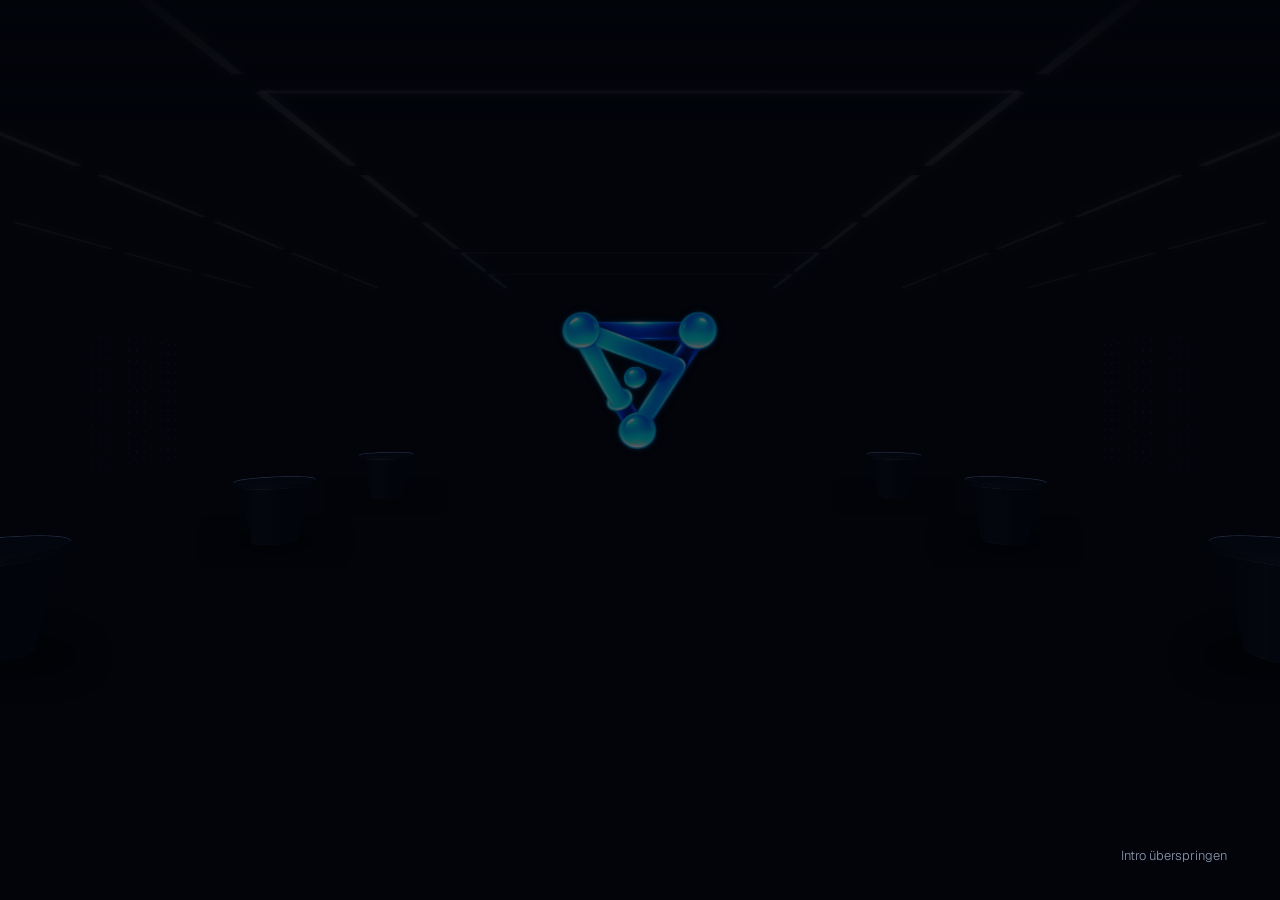
==== index.html @ f3d0e5fc "Add files via upload" ====
<!DOCTYPE html>
<html lang="de">
<head>
<meta charset="UTF-8">
<!-- Google Consent Mode v2 - Default consent -->
<script>
  window.dataLayer = window.dataLayer || [];
  function gtag(){dataLayer.push(arguments);}

  gtag("consent", "default", {
    ad_storage: "denied",
    ad_user_data: "denied",
    ad_personalization: "denied",
    analytics_storage: "denied",
    functionality_storage: "denied",
    personalization_storage: "denied",
    security_storage: "granted",
    wait_for_update: 2000
  });

  gtag("set", "ads_data_redaction", true);
  gtag("set", "url_passthrough", true);
</script>

<!-- Google tag (gtag.js) -->
<script async src="https://www.googletagmanager.com/gtag/js?id=G-5P96T0S16Z"></script>
<script>
  gtag('js', new Date());
  gtag('config', 'G-5P96T0S16Z');
</script>

<!-- CookieYes -->
<script id="cookieyes" type="text/javascript"
  src="https://cdn-cookieyes.com/client_data/6bb651f78578e69d55795d3b/script.js"></script>

<!-- aquí continúa todo lo que ya tiene tu web -->
<meta name="viewport" content="width=device-width, initial-scale=1, viewport-fit=cover">
<title>Veneiatech – Digitale Mitarbeiter</title>
<link rel="icon" href="/favicon.ico" sizes="48x48">
<link rel="icon" type="image/png" sizes="192x192" href="/favicon-192x192.png">
<link rel="icon" type="image/png" sizes="32x32" href="/favicon-32x32.png">
<link rel="icon" type="image/png" sizes="16x16" href="/favicon-16x16.png">
<link rel="apple-touch-icon" sizes="180x180" href="/apple-touch-icon.png">
<meta name="theme-color" content="#02040A">
<meta name="description" content="Veneiatech entwickelt digitale Mitarbeiter, Automatisierungen und Software für kleine und mittlere Unternehmen in Deutschland.">
<!-- SEO & Google -->
<meta name="robots" content="index, follow">

<link rel="canonical" href="https://veneiatech.de/">

<!-- Open Graph -->
<meta property="og:type" content="website">
<meta property="og:locale" content="de_DE">
<meta property="og:site_name" content="VeneIAtech">
<meta property="og:title" content="VeneIAtech – KI-Automatisierung & digitale Mitarbeiter">
<meta property="og:description" content="VeneIAtech entwickelt KI-Automatisierungen, digitale Mitarbeiter und Softwarelösungen für kleine und mittlere Unternehmen in Deutschland.">
<meta property="og:image" content="https://veneiatech.de/og-image.png">
<meta property="og:image:width" content="1200">
<meta property="og:image:height" content="630">
<meta property="og:image:alt" content="Veneiatech – Digitale Mitarbeiter für KMU in Deutschland">
<meta property="og:url" content="https://veneiatech.de/">

<!-- Social Sharing -->
<meta name="twitter:card" content="summary_large_image">
<meta name="twitter:image" content="https://veneiatech.de/og-image.png">
<meta name="twitter:title" content="VeneIAtech – KI-Automatisierung & digitale Mitarbeiter">
<meta name="twitter:description" content="KI-Automatisierungen, digitale Mitarbeiter und Softwarelösungen für Unternehmen in Deutschland.">
<!-- VeneIAtech Organization Structured Data -->
<script type="application/ld+json">
{
  "@context": "https://schema.org",
  "@type": "Organization",
  "@id": "https://veneiatech.de/#organization",
  "name": "VeneIAtech",
  "url": "https://veneiatech.de/",
  "logo": "https://veneiatech.de/icon-512.png",
  "sameAs": [
  "https://www.instagram.com/veneiatech/",
  "https://www.facebook.com/profile.php?id=61586399527963"
],
  "description": "VeneIAtech entwickelt KI-Automatisierungen, digitale Mitarbeiter und Softwarelösungen für kleine und mittlere Unternehmen in Deutschland.",
  "areaServed": {
    "@type": "Country",
    "name": "Deutschland"
  }
}
</script>
<style>
@font-face{font-family:'Geist';font-style:normal;font-weight:200;font-display:swap;src:url([data-uri]) format('woff2');}
@font-face{font-family:'Geist';font-style:normal;font-weight:300;font-display:swap;src:url([data-uri]) format('woff2');}
@font-face{font-family:'Geist';font-style:normal;font-weight:400;font-display:swap;src:url([data-uri]) format('woff2');}
@font-face{font-family:'Geist';font-style:normal;font-weight:500;font-display:swap;src:url([data-uri]) format('woff2');}
@font-face{font-family:'Geist';font-style:normal;font-weight:600;font-display:swap;src:url([data-uri]) format('woff2');}
@font-face{font-family:'Geist Mono';font-style:normal;font-weight:400;font-display:swap;src:url([data-uri]) format('woff2');}
@font-face{font-family:'IBM Plex Sans Arabic';font-style:normal;font-weight:300;font-display:swap;src:url([data-uri]) format('woff2');unicode-range:U+0600-06FF,U+0750-077F,U+0870-088E,U+0890-0891,U+0898-08E1,U+08E3-08FF,U+200C-200E,U+2010-2011,U+204F,U+2E41,U+FB50-FDFF,U+FE70-FE74,U+FE76-FEFC;}
@font-face{font-family:'IBM Plex Sans Arabic';font-style:normal;font-weight:400;font-display:swap;src:url([data-uri]) format('woff2');unicode-range:U+0600-06FF,U+0750-077F,U+0870-088E,U+0890-0891,U+0898-08E1,U+08E3-08FF,U+200C-200E,U+2010-2011,U+204F,U+2E41,U+FB50-FDFF,U+FE70-FE74,U+FE76-FEFC;}
@font-face{font-family:'Mrs Saint Delafield';font-style:normal;font-weight:400;font-display:swap;src:url([data-uri]) format('woff2');}

:root{--night:#02040A;--cobalt:#2F6BFF;--ice:#9EE7FF;--platinum:#E9EEF6;--steel:#8A97AE;--ease:cubic-bezier(.22,.8,.18,1)}
*{box-sizing:border-box;margin:0;padding:0}
html,body{background:var(--night);color:var(--platinum);font-family:Geist,system-ui,sans-serif;font-weight:300;-webkit-font-smoothing:antialiased}
:lang(ar) body{font-family:"IBM Plex Sans Arabic",Geist,sans-serif}
:lang(zh) body{font-family:"PingFang SC","Hiragino Sans GB","Microsoft YaHei","Noto Sans CJK SC","Noto Sans SC",Geist,sans-serif}
a{color:inherit;text-decoration:none}
:focus-visible{outline:1px solid var(--ice);outline-offset:4px;border-radius:6px}

.intro{position:relative;height:100vh;height:100svh;min-height:560px;max-height:1100px;overflow:hidden;background:var(--night)}
#scene,#surfaces{position:absolute;inset:0;width:100%;height:100%;display:block}

/* ---------- escena ---------- */
#dark{transition:opacity 1.8s ease}
.rail{opacity:.03;transition:opacity 1s ease}
.rail.on{opacity:1}
.refl{opacity:0;transition:opacity 1.6s ease}
.refl.on{opacity:.5}
.cove{opacity:0;transition:opacity 2s ease}
.cove.on{opacity:1}
polygon.cove.on{opacity:.09}
.edge{opacity:0;transition:opacity 1s ease .3s}
.edge.on{opacity:1}
.shade{opacity:.9;transition:opacity 1.6s ease}
.shade.off{opacity:0}
polyline.edge.on{opacity:.75}
.screen .ui{opacity:0;transition:opacity 1.2s ease .2s}
.screen.on .ui{opacity:1}
.label{opacity:0;transition:opacity 1s ease .6s}
.label.on{opacity:1}
.wire{fill:none;stroke:url(#wireG);stroke-width:1.2;stroke-linecap:round;transition:stroke-dashoffset 1.1s var(--ease)}
.pulse{opacity:0}
.led{opacity:.06;transition:opacity .6s ease}
.led.on{opacity:1}
.win{opacity:0;transition:opacity 1.4s ease}
.win.on{opacity:1}

/* hologramas */
.holo{opacity:0}
.holo.on{opacity:1;animation:materialize 1.1s linear}
@keyframes materialize{0%{opacity:0}12%{opacity:.8}20%{opacity:.15}34%{opacity:1}44%{opacity:.45}60%,100%{opacity:1}}
.holo .cone{opacity:.5;transition:opacity .35s ease}
.holo.ping .cone{opacity:1}
.holo .glyph{transition:stroke-width .35s ease}
.holo.ping .glyph{stroke-width:2.1}
.float{animation:float 4.6s ease-in-out infinite alternate}
.spin{transform-box:fill-box;transform-origin:center;animation:turn 7s ease-in-out infinite}
@keyframes float{from{transform:translateY(-.7px)}to{transform:translateY(.7px)}}
@keyframes turn{0%,100%{transform:scaleX(1)}50%{transform:scaleX(-1)}}

/* núcleo vivo */
#coreDim,#coreLit,#halo,#beam,#ringTop,#floorRings,#coreRefl{opacity:0}
#coreDim{transition:opacity 1.4s ease}
#coreLit,#halo,#beam,#ringTop,#floorRings,#coreRefl{transition:opacity 1.6s ease}
.s1 #coreDim{opacity:.35}
.s2 #coreLit{opacity:1}.s2 #halo{opacity:1}.s2 #beam{opacity:1}.s2 #ringTop{opacity:1}.s2 #floorRings{opacity:1}.s2 #coreRefl{opacity:.2}
#coreFloat{animation:coreFloat 7s ease-in-out infinite}
@keyframes coreFloat{0%,100%{transform:translateY(-5px)}50%{transform:translateY(5px)}}
#halo{transform-box:fill-box;transform-origin:center}
.s2 #halo{animation:breathe 3.8s ease-in-out infinite}
@keyframes breathe{0%,100%{transform:scale(.9)}50%{transform:scale(1.06)}}
#sweep{animation:sweep 8s ease-in-out infinite 2s}
@keyframes sweep{0%{transform:translateX(-260px)}28%,100%{transform:translateX(260px)}}

/* ---------- capa de texto ---------- */
.intro::before{content:"";position:absolute;inset:0 0 auto;height:120px;z-index:1;background:linear-gradient(180deg,rgba(2,4,10,.75),transparent);pointer-events:none}
.intro::after{content:"";position:absolute;inset:auto 0 0;height:50%;background:radial-gradient(60% 80% at 50% 100%,rgba(2,4,10,.92),transparent);pointer-events:none;opacity:0;transition:opacity 2s ease}
.intro.done::after{opacity:1}
.chrome{position:absolute;inset:0;z-index:2;display:flex;flex-direction:column;justify-content:space-between;padding:26px clamp(22px,4vw,56px) clamp(28px,5vh,56px);pointer-events:none}
.chrome>*{pointer-events:auto}
.bar{display:flex;align-items:center;gap:24px;opacity:0;transition:opacity 1.4s ease}
.tabs{display:flex;gap:clamp(24px,3vw,44px);margin-inline-start:auto;font-size:14px;font-weight:400}
.tabs a{position:relative;color:rgba(233,238,246,.72);padding:6px 0;transition:color .3s}
.tabs a::after{content:"";position:absolute;inset:auto 0 0;height:1px;background:var(--ice);transform:scaleX(0);transition:transform .4s var(--ease)}
.tabs a:hover{color:var(--platinum)}
.tabs a:hover::after{transform:scaleX(1)}
.lang{padding-inline-start:20px;border-inline-start:1px solid rgba(233,238,246,.14)}
.menu{all:unset;display:none;cursor:pointer;width:40px;height:40px;position:relative;margin-inline-start:auto;z-index:5}
.menu span{position:absolute;left:10px;right:10px;height:1px;background:var(--platinum);transition:transform .4s var(--ease),top .4s var(--ease)}
.menu span:first-child{top:16px}.menu span:last-child{top:23px}
.menu[aria-expanded="true"] span:first-child{top:20px;transform:rotate(45deg)}
.menu[aria-expanded="true"] span:last-child{top:20px;transform:rotate(-45deg)}
@media (max-width:820px){
  .menu{display:block}
  .lang{border:0;padding:0;margin-inline-start:0}
  .tabs{position:fixed;inset:0;z-index:4;flex-direction:column;justify-content:center;align-items:center;gap:34px;margin:0;font-size:28px;font-weight:200;
    background:rgba(2,4,10,.94);backdrop-filter:blur(14px);-webkit-backdrop-filter:blur(14px);opacity:0;pointer-events:none;transition:opacity .45s ease}
  .tabs.open{opacity:1;pointer-events:auto}
  .tabs a{color:var(--platinum)}
}
.brand img{height:26px;width:auto;display:block}
.lang{display:flex;gap:2px;font-size:12px}
.lang button{all:unset;cursor:pointer;padding:6px 8px;color:var(--steel);border-radius:6px}
.lang button[aria-pressed="true"]{color:var(--platinum);box-shadow:inset 0 -1px 0 var(--ice)}
.foot{display:flex;justify-content:center;text-align:center}
.claim{max-width:760px;display:flex;flex-direction:column;align-items:center}
.claim h1{font-weight:200;font-size:clamp(34px,4.2vw,64px);line-height:1.04;letter-spacing:-.035em}
:lang(ar) .claim h1,:lang(zh) .claim h1{letter-spacing:0;line-height:1.25;font-weight:300}
.claim h1 .ln{display:block;overflow:hidden}
.claim h1 .ln span{display:block;transform:translateY(105%);transition:transform 1.4s var(--ease)}
.claim p{margin-top:20px;max-width:44ch;color:var(--steel);font-size:clamp(15px,1.25vw,18px);line-height:1.6;opacity:0;transition:opacity 1.2s ease .5s}
.ctas{display:flex;gap:12px;flex-wrap:wrap;justify-content:center;margin-top:32px;opacity:0;transition:opacity 1.2s ease .8s}
.btn{display:inline-flex;align-items:center;min-height:50px;padding:0 26px;border-radius:999px;font-size:15px;font-weight:400;transition:background .3s,border-color .3s}
.btn.solid{background:var(--platinum);color:var(--night)}
.btn.solid:hover{background:var(--ice)}
.btn.line{border:1px solid rgba(233,238,246,.18);backdrop-filter:blur(6px)}
.btn.line:hover{border-color:rgba(158,231,255,.5)}
.skip{all:unset;position:absolute;bottom:28px;inset-inline-end:clamp(22px,4vw,56px);cursor:pointer;font-size:13px;color:var(--steel);padding:8px 2px;transition:opacity .6s}
.done .bar{opacity:1}
.done .claim h1 .ln span{transform:none}
.done .claim h1 .ln:nth-child(2) span{transition-delay:.12s}
.done .claim p,.done .ctas{opacity:1}
.done .skip{opacity:0;pointer-events:none}
@media (max-width:700px){.skip{bottom:auto;top:70px}.brand img{height:20px}
  .claim h1{font-size:clamp(30px,8.4vw,40px)}.claim p{font-size:14.5px;margin-top:12px;max-width:34ch}.ctas{margin-top:22px}
  .intro::after{height:44%}}
/* ================= SOBRE NOSOTROS ================= */
.about{position:relative;isolation:isolate;padding:clamp(120px,14vw,190px) 0 clamp(100px,11vw,160px);overflow:hidden;background:
  radial-gradient(45% 28% at 88% 8%,rgba(47,107,255,.12),transparent 70%),
  radial-gradient(40% 22% at 5% 48%,rgba(158,231,255,.05),transparent 70%),
  radial-gradient(50% 25% at 50% 96%,rgba(47,107,255,.10),transparent 70%),var(--night)}
.about::before{content:"";position:absolute;inset:0 0 auto;height:1px;background:linear-gradient(90deg,transparent,rgba(158,231,255,.35),transparent)}
.about::after{content:"";position:absolute;inset:0;z-index:-1;opacity:.28;mix-blend-mode:overlay;pointer-events:none;
  background-image:url("data:image/svg+xml,%3Csvg xmlns='http://www.w3.org/2000/svg' width='180' height='180'%3E%3Cfilter id='n'%3E%3CfeTurbulence type='fractalNoise' baseFrequency='.85' numOctaves='2' stitchTiles='stitch'/%3E%3C/filter%3E%3Crect width='100%25' height='100%25' filter='url(%23n)' opacity='.55'/%3E%3C/svg%3E")}
.wrap{width:min(1200px,100% - 44px);margin-inline:auto}
.tag{display:inline-flex;align-items:center;gap:10px;font-size:12.5px;color:var(--ice);letter-spacing:.04em}
.tag::before{content:"";width:6px;height:6px;border-radius:50%;background:var(--ice);box-shadow:0 0 12px var(--ice)}

/* apertura */
.a-open h2{margin-top:30px;font-weight:200;font-size:clamp(40px,6.4vw,96px);line-height:1.02;letter-spacing:-.045em;max-width:15ch}
.a-open h2 em{font-style:normal;background:linear-gradient(100deg,var(--platinum),var(--ice) 60%,#6FA8FF);-webkit-background-clip:text;background-clip:text;color:transparent}
:lang(ar) .a-open h2,:lang(zh) .a-open h2{letter-spacing:0;line-height:1.3;font-weight:300}
.a-open-foot{display:grid;grid-template-columns:1.1fr 1fr;gap:clamp(32px,6vw,100px);margin-top:clamp(48px,6vw,80px);align-items:start}
.a-open-foot p{color:var(--steel);font-size:clamp(16px,1.3vw,18.5px);line-height:1.75;max-width:52ch}
.facts{display:flex;flex-direction:column;border-top:1px solid rgba(233,238,246,.09)}
.facts div{display:flex;align-items:center;gap:16px;padding:18px 0;border-bottom:1px solid rgba(233,238,246,.09);font-size:15px;color:rgba(233,238,246,.88)}
.facts svg{width:20px;height:20px;flex:none;stroke:var(--ice);fill:none;stroke-width:1.3;stroke-linecap:round;stroke-linejoin:round}

/* escenario de Yajaira */
.stage{position:relative;margin-top:clamp(110px,12vw,170px);display:grid;grid-template-columns:1fr 1fr;min-height:660px;border-radius:34px;isolation:isolate;
  background:radial-gradient(60% 75% at 74% 62%,rgba(47,107,255,.34),transparent 62%),radial-gradient(40% 40% at 74% 30%,rgba(158,231,255,.10),transparent 70%),linear-gradient(160deg,#0B1330,#050814 60%);
  box-shadow:0 60px 120px -50px rgba(47,107,255,.45)}
.stage::before{content:"";position:absolute;inset:0;border-radius:inherit;padding:1px;pointer-events:none;
  background:linear-gradient(135deg,rgba(158,231,255,.45),rgba(158,231,255,.04) 35%,rgba(47,107,255,.04) 65%,rgba(47,107,255,.5));
  -webkit-mask:linear-gradient(#000 0 0) content-box,linear-gradient(#000 0 0);-webkit-mask-composite:xor;mask-composite:exclude}
.stage-copy{position:relative;z-index:3;padding:clamp(34px,5vw,64px);display:flex;flex-direction:column;justify-content:space-between;gap:40px}
.stage-copy h3{margin-top:22px;font-weight:200;font-size:clamp(30px,3.3vw,48px);letter-spacing:-.03em;line-height:1.08}
:lang(ar) .stage-copy h3,:lang(zh) .stage-copy h3{letter-spacing:0;font-weight:300;line-height:1.3}
.stage-copy>div>p{color:var(--steel);line-height:1.7;margin-top:16px;max-width:38ch}
.stage-fig{position:relative;overflow:hidden;border-start-end-radius:34px;border-end-end-radius:34px}
.rings{position:absolute;left:52%;top:30%;width:520px;height:520px;translate:-50% -50%;pointer-events:none}
.rings i{position:absolute;inset:0;border-radius:50%;border:1px solid rgba(158,231,255,.14)}
.rings i:nth-child(2){inset:60px;border-color:rgba(158,231,255,.1)}
.rings i:nth-child(3){inset:-70px;border:1px dashed rgba(158,231,255,.16);animation:ring 60s linear infinite}
@keyframes ring{to{transform:rotate(360deg)}}
.stage-fig img{position:absolute;bottom:0;left:50%;translate:-50% 0;height:96%;width:auto;max-width:none;z-index:1;
  filter:drop-shadow(0 0 40px rgba(47,107,255,.35)) drop-shadow(0 30px 40px rgba(0,0,0,.5))}
.stage-fig::after{content:"";position:absolute;inset:auto 0 0;height:32%;z-index:2;background:linear-gradient(0deg,#050814,transparent)}
.bubble{position:absolute;z-index:4;inset-inline-start:3%;top:24%;max-width:230px;padding:14px 16px;border-radius:18px 18px 18px 4px;font-size:14px;line-height:1.45;
  background:rgba(12,20,44,.72);border:1px solid rgba(158,231,255,.25);backdrop-filter:blur(14px);-webkit-backdrop-filter:blur(14px);
  box-shadow:0 20px 40px -20px rgba(0,0,0,.8);animation:bob 6s ease-in-out infinite}
[dir="rtl"] .bubble{border-radius:18px 18px 4px 18px}
.chips{position:absolute;z-index:4;inset-inline-end:5%;top:12%;display:flex;flex-direction:column;gap:10px;align-items:flex-end}
.chips span{display:inline-flex;align-items:center;gap:8px;padding:7px 12px;border-radius:999px;font-size:12px;color:rgba(233,238,246,.9);
  background:rgba(10,16,36,.6);border:1px solid rgba(233,238,246,.12);backdrop-filter:blur(10px);-webkit-backdrop-filter:blur(10px);animation:bob 7s ease-in-out infinite}
.chips span:nth-child(2){animation-delay:-2s;margin-inline-end:26px}
.chips span:nth-child(3){animation-delay:-4s}
.chips b{width:6px;height:6px;border-radius:50%;background:#5BE3B5;box-shadow:0 0 8px #5BE3B5}
@keyframes bob{50%{transform:translateY(-6px)}}

.logcard{position:relative;margin-inline-end:clamp(-120px,-8vw,-40px);padding:20px 22px;border-radius:22px;
  background:linear-gradient(180deg,rgba(16,24,50,.78),rgba(6,9,20,.86));border:1px solid rgba(233,238,246,.1);backdrop-filter:blur(18px);-webkit-backdrop-filter:blur(18px);
  box-shadow:0 40px 80px -30px rgba(0,0,0,.8),inset 0 1px 0 rgba(233,238,246,.07)}
.lc-head{display:flex;align-items:center;justify-content:space-between;font-size:12.5px;color:var(--steel);padding-bottom:10px;border-bottom:1px solid rgba(233,238,246,.07)}
.status{display:flex;align-items:center;gap:7px;color:var(--ice)}
.status i{width:6px;height:6px;border-radius:50%;background:#5BE3B5;box-shadow:0 0 10px #5BE3B5;animation:blink 2.4s ease-in-out infinite}
@keyframes blink{50%{opacity:.35}}
.log{list-style:none;min-height:222px}
.log li{display:grid;grid-template-columns:44px 1fr 16px;gap:12px;align-items:start;padding:10px 0;border-bottom:1px solid rgba(233,238,246,.05);font-size:13.5px;line-height:1.45;color:rgba(233,238,246,.58);
  opacity:0;transform:translateY(6px);transition:opacity .8s var(--ease),transform .8s var(--ease),color .8s}
.log li:last-child{border-bottom:0}
.log li.in{opacity:1;transform:none}
.log li.now{color:var(--platinum)}
.log time{font-variant-numeric:tabular-nums;color:var(--steel);font-size:12.5px;padding-top:1px}
.log svg{width:16px;height:16px;margin-top:2px;stroke:var(--ice)}

/* principios */
.how{margin-top:clamp(120px,13vw,190px);display:grid;grid-template-columns:.9fr 1.3fr;gap:clamp(40px,7vw,120px);align-items:start}
.how-head{position:sticky;top:120px}
.how-head h3{margin-top:22px;font-weight:200;font-size:clamp(30px,3.3vw,48px);letter-spacing:-.03em;line-height:1.08}
:lang(ar) .how-head h3,:lang(zh) .how-head h3{letter-spacing:0;font-weight:300}
.how-head p{color:var(--steel);line-height:1.7;margin-top:18px;max-width:34ch}
.principle{position:relative;display:grid;grid-template-columns:56px 1fr;gap:24px;padding:36px 0;border-top:1px solid rgba(233,238,246,.08)}
.principle:last-child{border-bottom:1px solid rgba(233,238,246,.08)}
.principle::before{content:"";position:absolute;top:-1px;inset-inline-start:0;width:0;height:1px;background:linear-gradient(90deg,var(--ice),transparent);transition:width 1s var(--ease)}
.principle:hover::before{width:100%}
.picon{width:56px;height:56px;border-radius:16px;display:grid;place-items:center;background:linear-gradient(160deg,rgba(47,107,255,.18),rgba(8,12,26,.6));border:1px solid rgba(158,231,255,.2)}
.picon svg{width:24px;height:24px;stroke:var(--ice);fill:none;stroke-width:1.3;stroke-linecap:round;stroke-linejoin:round}
.principle h4{font-weight:300;font-size:clamp(21px,1.9vw,26px);letter-spacing:-.01em}
.principle p{margin-top:10px;color:var(--steel);line-height:1.7;max-width:48ch}

/* fundador */
.founder{position:relative;margin-top:clamp(120px,13vw,190px);padding:clamp(40px,6vw,90px) clamp(28px,6vw,96px);border-radius:34px;overflow:hidden;
  background:radial-gradient(60% 90% at 0% 0%,rgba(47,107,255,.16),transparent 60%),linear-gradient(180deg,rgba(12,18,38,.8),rgba(5,8,18,.9));border:1px solid rgba(233,238,246,.07)}
.founder::before{content:"\201C";position:absolute;top:-.02em;inset-inline-start:.08em;font-size:clamp(220px,26vw,380px);font-weight:200;line-height:1;color:rgba(158,231,255,.07);pointer-events:none}
.founder blockquote{position:relative;font-weight:200;font-size:clamp(24px,2.9vw,42px);line-height:1.32;letter-spacing:-.02em;max-width:30ch}
:lang(ar) .founder blockquote,:lang(zh) .founder blockquote{letter-spacing:0;font-weight:300;line-height:1.6}
.sign{margin-top:44px;display:flex;align-items:center;gap:20px;flex-wrap:wrap}
.mono{width:54px;height:54px;border-radius:50%;display:grid;place-items:center;font-size:15px;letter-spacing:.1em;border:1px solid rgba(158,231,255,.4);box-shadow:0 0 30px rgba(47,107,255,.3),inset 0 0 16px rgba(47,107,255,.25)}
.signature{font-family:"Mrs Saint Delafield",cursive;font-size:clamp(40px,4vw,54px);line-height:1;color:var(--platinum);transform:translateY(6px)}
.sign small{display:block;color:var(--steel);font-size:13.5px;line-height:1.6}
.sign small b{color:rgba(233,238,246,.9);font-weight:500}

/* hacia dónde vamos */
.road-wrap{margin-top:clamp(120px,13vw,190px)}
.road-wrap h3{margin-top:22px;font-weight:200;font-size:clamp(30px,3.3vw,48px);letter-spacing:-.03em}
:lang(ar) .road-wrap h3,:lang(zh) .road-wrap h3{letter-spacing:0;font-weight:300}
.road{position:relative;display:grid;grid-template-columns:repeat(3,1fr);gap:clamp(24px,4vw,56px);margin-top:64px}
.road::before{content:"";position:absolute;top:8px;inset-inline:0;height:1px;background:repeating-linear-gradient(90deg,rgba(158,231,255,.28) 0 6px,transparent 6px 12px)}
.road::after{content:"";position:absolute;top:8px;inset-inline-start:0;width:33%;height:1px;background:linear-gradient(90deg,var(--ice),rgba(158,231,255,.4));box-shadow:0 0 12px var(--ice)}
[dir="rtl"] .road::after{background:linear-gradient(270deg,var(--ice),rgba(158,231,255,.4))}
.step{position:relative;padding-top:44px}
.step::before{content:"";position:absolute;top:0;inset-inline-start:0;width:17px;height:17px;border-radius:50%;background:var(--night);border:1px solid rgba(158,231,255,.4)}
.step.now::before{background:var(--ice);border-color:var(--ice);box-shadow:0 0 0 6px rgba(158,231,255,.12),0 0 24px var(--ice);animation:beat 2.8s ease-in-out infinite}
@keyframes beat{50%{box-shadow:0 0 0 13px rgba(158,231,255,0),0 0 30px var(--ice)}}
.step h4{font-weight:200;font-size:clamp(24px,2.4vw,34px);letter-spacing:-.02em}
.step:not(.now) h4{color:rgba(233,238,246,.55)}
.step p{margin-top:12px;line-height:1.7;color:var(--steel);max-width:32ch}

/* invitación piloto */
.pilot{position:relative;margin-top:clamp(120px,13vw,190px);padding:clamp(56px,8vw,110px) 24px;border-radius:34px;overflow:hidden;isolation:isolate;text-align:center;display:flex;flex-direction:column;align-items:center;
  background:radial-gradient(55% 80% at 50% 110%,rgba(47,107,255,.35),transparent 70%),linear-gradient(180deg,#0A1128,#050814);border:1px solid rgba(158,231,255,.14)}
.pilot img{position:absolute;z-index:-1;width:min(560px,90%);left:50%;top:50%;translate:-50% -50%;opacity:.09;filter:blur(2px)}
.pilot h3{font-weight:200;font-size:clamp(34px,4.6vw,68px);letter-spacing:-.035em;line-height:1.06;max-width:16ch}
:lang(ar) .pilot h3,:lang(zh) .pilot h3{letter-spacing:0;font-weight:300}
.pilot p{color:var(--steel);margin:22px 0 40px;max-width:46ch;line-height:1.7;font-size:17px}

/* aparición al hacer scroll */
.anim .rv{opacity:0;transform:translateY(28px);transition:opacity 1.3s var(--ease),transform 1.3s var(--ease)}
.anim .rv.seen{opacity:1;transform:none}

@media (max-width:900px){
  .a-open-foot,.how{grid-template-columns:1fr}
  .how-head{position:static}
  .stage{grid-template-columns:1fr;min-height:0}
  .stage-fig{order:-1;height:520px;border-radius:34px 34px 0 0}
  .stage-copy{padding-top:0}
  .logcard{margin-inline-end:0}
  .stage-copy{gap:28px}
  .bubble{top:auto;bottom:34%;max-width:200px;font-size:13px}
  .road{grid-template-columns:1fr;gap:40px}
  .road::before{top:0;bottom:0;inset-inline-start:8px;inset-inline-end:auto;width:1px;height:auto;background:repeating-linear-gradient(180deg,rgba(158,231,255,.28) 0 6px,transparent 6px 12px)}
  .road::after{top:0;inset-inline-start:8px;width:1px;height:33%;background:linear-gradient(180deg,var(--ice),rgba(158,231,255,.4))}
  .step{padding-top:0;padding-inline-start:44px}
}
/* ================= SERVICIOS ================= */
.services{position:relative;isolation:isolate;padding:clamp(120px,14vw,190px) 0 clamp(100px,11vw,160px);overflow:hidden;background:
  radial-gradient(45% 25% at 10% 6%,rgba(47,107,255,.11),transparent 70%),
  radial-gradient(40% 25% at 92% 40%,rgba(158,231,255,.05),transparent 70%),var(--night)}
.services::before{content:"";position:absolute;inset:0 0 auto;height:1px;background:linear-gradient(90deg,transparent,rgba(158,231,255,.35),transparent)}
.services::after{content:"";position:absolute;inset:0;z-index:-1;opacity:.28;mix-blend-mode:overlay;pointer-events:none;
  background-image:url("data:image/svg+xml,%3Csvg xmlns='http://www.w3.org/2000/svg' width='180' height='180'%3E%3Cfilter id='n'%3E%3CfeTurbulence type='fractalNoise' baseFrequency='.85' numOctaves='2' stitchTiles='stitch'/%3E%3C/filter%3E%3Crect width='100%25' height='100%25' filter='url(%23n)' opacity='.55'/%3E%3C/svg%3E")}
.sv-open h2{margin-top:30px;font-weight:200;font-size:clamp(40px,6vw,90px);line-height:1.03;letter-spacing:-.045em;max-width:14ch}
.sv-open h2 em,.cta2 h3 em{font-style:normal;background:linear-gradient(100deg,var(--platinum),var(--ice) 60%,#6FA8FF);-webkit-background-clip:text;background-clip:text;color:transparent}
:lang(ar) .sv-open h2,:lang(zh) .sv-open h2{letter-spacing:0;line-height:1.3;font-weight:300}
.sv-open p{margin-top:36px;color:var(--steel);font-size:clamp(16px,1.3vw,18.5px);line-height:1.75;max-width:58ch}

/* vitrina de servicios */
.showcase{margin-top:clamp(80px,9vw,120px);display:grid;grid-template-columns:.9fr 1.1fr;gap:clamp(32px,5vw,80px);align-items:start}
.sv-list{border-top:1px solid rgba(233,238,246,.09)}
.sv-item{border-bottom:1px solid rgba(233,238,246,.09)}
.sv-btn{all:unset;box-sizing:border-box;cursor:pointer;display:flex;align-items:center;justify-content:space-between;width:100%;padding:28px 0 26px;position:relative}
.sv-btn span{font-weight:200;font-size:clamp(26px,2.7vw,40px);letter-spacing:-.025em;color:rgba(233,238,246,.38);transition:color .5s var(--ease)}
:lang(ar) .sv-btn span,:lang(zh) .sv-btn span{letter-spacing:0;font-weight:300}
.sv-btn svg{width:22px;height:22px;stroke:rgba(233,238,246,.35);fill:none;stroke-width:1.3;transition:transform .5s var(--ease),stroke .5s}
.sv-btn:hover span{color:rgba(233,238,246,.7)}
.sv-btn .bar2{position:absolute;inset:auto auto -1px 0;inset-inline-start:0;height:1px;width:0;background:linear-gradient(90deg,var(--ice),#6FA8FF);box-shadow:0 0 10px var(--ice)}
.sv-item.on .sv-btn span{color:var(--platinum)}
.sv-item.on .sv-btn svg{transform:rotate(45deg);stroke:var(--ice)}
.sv-item.on .bar2{animation:fill var(--dur,9s) linear forwards}
.sv-item.on.hold .bar2{animation:none;width:100%}
@keyframes fill{to{width:100%}}
.sv-body{display:grid;grid-template-rows:0fr;transition:grid-template-rows .7s var(--ease)}
.sv-item.on .sv-body{grid-template-rows:1fr}
.sv-body>div{overflow:hidden}
.sv-body p{color:var(--steel);line-height:1.7;max-width:48ch;padding-top:2px}
.sv-body ul{list-style:none;margin:22px 0 8px;display:grid;gap:12px}
.sv-body li{display:flex;gap:12px;align-items:flex-start;font-size:15px;color:rgba(233,238,246,.88);line-height:1.5}
.sv-body li::before{content:"";flex:none;width:14px;height:1px;margin-top:11px;background:var(--ice)}
.sv-link{display:inline-flex;align-items:center;gap:10px;margin:18px 0 30px;font-size:14px;color:var(--ice)}
.sv-link svg{width:16px;height:16px;stroke:currentColor;fill:none;stroke-width:1.4;transition:transform .4s var(--ease)}
.sv-link:hover svg{transform:translateX(4px)}
[dir="rtl"] .sv-link svg{transform:scaleX(-1)}

.sv-stage{position:sticky;top:110px;height:clamp(460px,44vw,580px);border-radius:32px;overflow:hidden;isolation:isolate;
  background:radial-gradient(70% 70% at 70% 30%,rgba(47,107,255,.28),transparent 65%),linear-gradient(160deg,#0B1330,#050814 65%);
  box-shadow:0 60px 120px -50px rgba(47,107,255,.45)}
.sv-stage::before{content:"";position:absolute;inset:0;border-radius:inherit;padding:1px;pointer-events:none;z-index:5;
  background:linear-gradient(135deg,rgba(158,231,255,.45),rgba(158,231,255,.04) 35%,rgba(47,107,255,.04) 65%,rgba(47,107,255,.5));
  -webkit-mask:linear-gradient(#000 0 0) content-box,linear-gradient(#000 0 0);-webkit-mask-composite:xor;mask-composite:exclude}
.sv-stage::after{content:"";position:absolute;inset:0;z-index:-1;opacity:.5;background-image:linear-gradient(rgba(158,231,255,.05) 1px,transparent 1px),linear-gradient(90deg,rgba(158,231,255,.05) 1px,transparent 1px);background-size:44px 44px;
  -webkit-mask-image:radial-gradient(70% 70% at 50% 50%,#000,transparent);mask-image:radial-gradient(70% 70% at 50% 50%,#000,transparent)}
.vis{position:absolute;inset:0;display:grid;place-items:center;padding:28px;opacity:0;visibility:hidden;transform:scale(.98);transition:opacity .7s var(--ease),transform .9s var(--ease),visibility 0s .7s}
.vis.on{opacity:1;visibility:visible;transform:none;transition:opacity .7s var(--ease) .15s,transform .9s var(--ease) .15s,visibility 0s}

/* visual: chat */
.chat{width:360px;max-width:100%;border-radius:24px;background:rgba(8,12,28,.72);border:1px solid rgba(233,238,246,.1);backdrop-filter:blur(16px);-webkit-backdrop-filter:blur(16px);box-shadow:0 40px 80px -30px rgba(0,0,0,.8);overflow:hidden}
.chat-h{display:flex;align-items:center;gap:12px;padding:16px 18px;border-bottom:1px solid rgba(233,238,246,.07)}
.chat-h .av{width:36px;height:36px;border-radius:50%;overflow:hidden;background:radial-gradient(circle at 40% 30%,#1c2f78,#070b1c);border:1px solid rgba(158,231,255,.3)}
.chat-h .av img{width:140%;margin:-4% 0 0 -20%}
.chat-h b{display:block;font-weight:500;font-size:14px}
.chat-h small{display:flex;align-items:center;gap:6px;font-size:11.5px;color:#5BE3B5}
.chat-h small::before{content:"";width:6px;height:6px;border-radius:50%;background:#5BE3B5}
.msgs{display:flex;flex-direction:column;gap:10px;padding:18px;min-height:270px}
.msg{max-width:82%;padding:10px 14px;border-radius:16px;font-size:13.5px;line-height:1.45;opacity:0;transform:translateY(8px);transition:opacity .5s var(--ease),transform .5s var(--ease)}
.msg.in{opacity:1;transform:none}
.msg.u{align-self:flex-end;background:rgba(233,238,246,.08);border-end-end-radius:4px}
.msg.a{align-self:flex-start;background:linear-gradient(160deg,rgba(47,107,255,.35),rgba(47,107,255,.18));border:1px solid rgba(158,231,255,.2);border-end-start-radius:4px}
.typing{align-self:flex-start;display:none;gap:4px;padding:12px 14px;border-radius:16px;background:rgba(47,107,255,.18)}
.typing.in{display:flex}
.typing i{width:5px;height:5px;border-radius:50%;background:var(--ice);animation:tp 1s ease-in-out infinite}
.typing i:nth-child(2){animation-delay:.15s}.typing i:nth-child(3){animation-delay:.3s}
@keyframes tp{50%{opacity:.25;transform:translateY(-2px)}}

/* visual: flujo */
.flow{position:absolute;inset:0}
.flow>svg{position:absolute;inset:0;width:100%;height:100%}
.flow .track{fill:none;stroke:rgba(158,231,255,.2);stroke-width:1.2;stroke-dasharray:4 6}
.flow .spark{fill:none;stroke:var(--ice);stroke-width:2.2;stroke-linecap:round;stroke-dasharray:14 400;filter:drop-shadow(0 0 6px var(--ice));animation:spark 7s linear infinite}
@keyframes spark{from{stroke-dashoffset:14}to{stroke-dashoffset:-400}}
.node{position:absolute;translate:-50% -50%;display:flex;align-items:center;gap:10px;padding:10px 14px 10px 10px;border-radius:14px;white-space:nowrap;font-size:13px;
  background:rgba(8,12,28,.8);border:1px solid rgba(233,238,246,.12);backdrop-filter:blur(10px);-webkit-backdrop-filter:blur(10px);animation:nodeOn 7s linear infinite;animation-delay:calc(var(--i)*1.2s)}
.node em{width:28px;height:28px;border-radius:9px;display:grid;place-items:center;background:rgba(47,107,255,.2);border:1px solid rgba(158,231,255,.25)}
.node em svg{width:15px;height:15px;stroke:var(--ice);fill:none;stroke-width:1.5;stroke-linecap:round;stroke-linejoin:round}
@keyframes nodeOn{0%,100%{border-color:rgba(233,238,246,.12);box-shadow:none}4%,14%{border-color:rgba(158,231,255,.7);box-shadow:0 0 0 4px rgba(158,231,255,.08),0 0 30px rgba(47,107,255,.5)}24%{border-color:rgba(233,238,246,.12);box-shadow:none}}

/* visual: código */
.code{width:min(520px,calc(100vw - 76px));border-radius:20px;background:rgba(5,8,20,.85);border:1px solid rgba(233,238,246,.1);box-shadow:0 40px 80px -30px rgba(0,0,0,.8);overflow:hidden;direction:ltr;text-align:left}
.code-h{display:flex;align-items:center;justify-content:space-between;padding:12px 16px;border-bottom:1px solid rgba(233,238,246,.07);font-size:12px;color:var(--steel)}
.code-h span:first-child{display:flex;align-items:center;gap:8px;color:rgba(233,238,246,.85)}
.code-h span:first-child::before{content:"";width:8px;height:8px;border-radius:2px;background:linear-gradient(135deg,var(--ice),#2F6BFF)}
.code-h em{font-style:normal;padding:3px 9px;border-radius:999px;border:1px solid rgba(158,231,255,.25);color:var(--ice)}
.code pre{margin:0;padding:18px 18px 22px;font:12.5px/1.75 "Geist Mono",ui-monospace,Menlo,Consolas,monospace;color:#C9D4E8;overflow-x:auto}
.code .ln{display:block;opacity:0;transform:translateX(-6px)}
.vis.on .code .ln{animation:ln .5s var(--ease) forwards;animation-delay:calc(var(--l)*.12s + .3s)}
@keyframes ln{to{opacity:1;transform:none}}
.k{color:#8FB4FF}.s{color:#9EE7FF}.c{color:#5E6B85}.f{color:#E9EEF6}.p{color:#C792EA}
.caret{display:inline-block;width:7px;height:14px;background:var(--ice);vertical-align:-2px;animation:blink 1s steps(2) infinite}

/* sectores */
.sectors{margin-top:clamp(120px,13vw,190px)}
.sec-head{display:grid;grid-template-columns:1fr 1fr;gap:40px;align-items:end}
.sec-head h3,.proc h3{margin-top:22px;font-weight:200;font-size:clamp(30px,3.3vw,48px);letter-spacing:-.03em;line-height:1.08}
:lang(ar) .sec-head h3,:lang(zh) .sec-head h3,:lang(ar) .proc h3,:lang(zh) .proc h3{letter-spacing:0;font-weight:300}
.sec-head p{color:var(--steel);line-height:1.7;max-width:42ch;justify-self:end}
.sec-grid{margin-top:56px;display:grid;grid-template-columns:repeat(3,1fr);gap:1px;background:rgba(233,238,246,.08);border:1px solid rgba(233,238,246,.08);border-radius:28px;overflow:hidden}
.sec{position:relative;padding:clamp(28px,3vw,40px);background:var(--night);min-height:220px;display:flex;flex-direction:column;gap:16px;transition:background .6s var(--ease)}
.sec::before{content:"";position:absolute;inset:0;opacity:0;background:radial-gradient(80% 90% at 20% 0%,rgba(47,107,255,.18),transparent 70%);transition:opacity .6s var(--ease)}
.sec:hover::before{opacity:1}
.sec>*{position:relative}
.sec .ic{width:48px;height:48px;border-radius:14px;display:grid;place-items:center;background:linear-gradient(160deg,rgba(47,107,255,.18),rgba(8,12,26,.6));border:1px solid rgba(158,231,255,.2)}
.sec .ic svg{width:22px;height:22px;stroke:var(--ice);fill:none;stroke-width:1.3;stroke-linecap:round;stroke-linejoin:round}
.sec h4{font-weight:300;font-size:clamp(19px,1.7vw,23px);letter-spacing:-.01em;margin-top:8px}
.sec p{color:var(--steel);font-size:14.5px;line-height:1.6}
.sec .badge{position:absolute;top:clamp(28px,3vw,40px);inset-inline-end:clamp(28px,3vw,40px);font-size:11.5px;padding:5px 10px;border-radius:999px;color:var(--night);background:var(--ice);font-weight:500}
.sec.focus{background:linear-gradient(160deg,#0C1634,#050814)}

/* proceso */
.proc{margin-top:clamp(120px,13vw,190px)}
.proc-row{position:relative;margin-top:60px;display:grid;grid-template-columns:repeat(4,1fr);gap:clamp(20px,3vw,40px)}
.proc-row::before{content:"";position:absolute;top:8px;inset-inline:0;height:1px;background:linear-gradient(90deg,var(--ice),rgba(47,107,255,.5),rgba(158,231,255,.12))}
[dir="rtl"] .proc-row::before{background:linear-gradient(270deg,var(--ice),rgba(47,107,255,.5),rgba(158,231,255,.12))}
.proc-step{position:relative;padding-top:42px}
.proc-step::before{content:"";position:absolute;top:2px;inset-inline-start:0;width:13px;height:13px;border-radius:50%;background:var(--night);border:1px solid var(--ice);box-shadow:0 0 14px rgba(158,231,255,.5)}
.proc-step h4{font-weight:300;font-size:clamp(20px,1.9vw,26px);letter-spacing:-.01em}
.proc-step p{margin-top:10px;color:var(--steel);line-height:1.65;font-size:15px}

/* integraciones */
.integ{margin-top:clamp(100px,11vw,150px);display:flex;align-items:center;justify-content:space-between;gap:28px;flex-wrap:wrap;padding:28px 0;border-top:1px solid rgba(233,238,246,.08);border-bottom:1px solid rgba(233,238,246,.08)}
.integ p{color:var(--steel);font-size:14.5px;max-width:30ch}
.integ div{display:flex;flex-wrap:wrap;gap:10px}
.integ span{padding:9px 16px;border-radius:999px;border:1px solid rgba(233,238,246,.12);font-size:13.5px;color:rgba(233,238,246,.85);background:rgba(233,238,246,.02)}
.integ span.more{border-style:dashed;color:var(--steel)}

/* cierre */
.cta2{position:relative;margin-top:clamp(110px,12vw,170px);display:grid;grid-template-columns:1.2fr .8fr;gap:clamp(32px,5vw,80px);align-items:end;padding:clamp(40px,6vw,80px);border-radius:34px;overflow:hidden;isolation:isolate;
  background:radial-gradient(60% 90% at 100% 100%,rgba(47,107,255,.32),transparent 65%),linear-gradient(160deg,#0B1330,#050814);border:1px solid rgba(158,231,255,.14)}
.cta2 h3{font-weight:200;font-size:clamp(32px,4vw,58px);letter-spacing:-.035em;line-height:1.06}
:lang(ar) .cta2 h3,:lang(zh) .cta2 h3{letter-spacing:0;font-weight:300}
.cta2 p{color:var(--steel);line-height:1.7;margin-bottom:30px}

@media (max-width:900px){
  .showcase{grid-template-columns:1fr}
  .sv-stage{position:relative;top:0;height:540px}
  .sec-head,.cta2{grid-template-columns:1fr}
  .sec-head p{justify-self:start}
  .sec-grid{grid-template-columns:1fr 1fr}
  .proc-row{grid-template-columns:1fr 1fr;row-gap:44px}
  .proc-row::before{display:none}
}
@media (max-width:560px){
  /* sectores: cuadrícula compacta de 2 columnas */
  .sec-grid{grid-template-columns:repeat(2,minmax(0,1fr));margin-top:36px;border-radius:22px}
  .sec{min-height:0;padding:18px 14px 20px;gap:10px}
  .sec .ic{width:38px;height:38px;border-radius:11px}
  .sec .ic svg{width:18px;height:18px}
  .sec h4{font-size:14.5px;line-height:1.3;margin-top:4px;hyphens:manual;-webkit-hyphens:manual;overflow-wrap:break-word}
  .sec p{font-size:12.5px;line-height:1.5}
  .sec .badge{top:16px;inset-inline-end:12px;font-size:10px;padding:3px 8px}
  /* proceso: 2 x 2 compacto con línea de conexión por fila */
  .proc-row{grid-template-columns:repeat(2,minmax(0,1fr));gap:30px 18px;margin-top:40px}
  .proc-step{padding-top:30px}
  .proc-step::before{width:11px;height:11px;top:1px}
  .proc-step::after{content:"";position:absolute;top:7px;inset-inline-start:18px;inset-inline-end:-18px;height:1px;background:linear-gradient(90deg,rgba(158,231,255,.6),rgba(158,231,255,.1))}
  [dir="rtl"] .proc-step::after{background:linear-gradient(270deg,rgba(158,231,255,.6),rgba(158,231,255,.1))}
  .proc-step:nth-child(2n)::after{inset-inline-end:0}
  .proc-step h4{font-size:17px}
  .proc-step p{font-size:13px;line-height:1.55;margin-top:8px}
  .node{font-size:11.5px;padding:8px 10px 8px 8px}
  .node em{width:22px;height:22px}
}
/* ===== vitrina en modo holograma ===== */
.sv-stage{background:radial-gradient(60% 45% at 50% 100%,rgba(63,160,255,.28),transparent 70%),radial-gradient(70% 60% at 50% 40%,rgba(47,107,255,.12),transparent 70%),linear-gradient(180deg,#040712,#050814 60%,#07102A)}
.projector{position:absolute;left:50%;bottom:18px;translate:-50% 0;width:min(62%,380px);height:54px;z-index:1;pointer-events:none}
.projector i{position:absolute;inset:0;border-radius:50%;border:1px solid rgba(158,231,255,.5);box-shadow:0 0 18px rgba(63,160,255,.5),inset 0 0 18px rgba(63,160,255,.35)}
.projector i:nth-child(2){inset:10px 16%;border-color:rgba(158,231,255,.8);background:radial-gradient(closest-side,rgba(220,248,255,.9),rgba(63,160,255,.35) 60%,transparent)}
.projector i:nth-child(3){inset:-10px -8%;border:1px dashed rgba(158,231,255,.25);box-shadow:none;animation:ring 30s linear infinite}
.beam{position:absolute;left:50%;bottom:44px;translate:-50% 0;width:100%;height:calc(100% - 60px);z-index:1;pointer-events:none;mix-blend-mode:screen;
  background:linear-gradient(0deg,rgba(120,210,255,.34),rgba(80,170,255,.10) 55%,transparent);clip-path:polygon(40% 100%,60% 100%,97% 0,3% 0);animation:beam 4s ease-in-out infinite}
@keyframes beam{50%{opacity:.75}}
.motes{position:absolute;inset:0;z-index:1;pointer-events:none}
.motes b{position:absolute;bottom:60px;left:var(--x);width:3px;height:3px;border-radius:50%;background:#CFF4FF;box-shadow:0 0 8px #9EE7FF;opacity:0;animation:rise var(--d) linear infinite;animation-delay:var(--dl)}
@keyframes rise{0%{transform:translateY(0);opacity:0}15%{opacity:.9}100%{transform:translateY(-330px);opacity:0}}

.vis{padding:30px 30px 96px;perspective:1100px}
.vis .hg{position:relative;transform:rotateX(9deg);transform-origin:50% 100%;animation:hfloat 6s ease-in-out infinite}
@keyframes hfloat{0%,100%{translate:0 0}50%{translate:0 -7px}}
.vis.on .hg{animation:hbuild 1.1s steps(1,end) 1,hfloat 6s ease-in-out 1.1s infinite}
.vis.on .hg>*:first-child,.vis.on .hg{}
.vis.on .hgin{animation:hscan 1s var(--ease) both,hflick 1.1s linear both}
@keyframes hscan{from{clip-path:inset(100% 0 0 0)}to{clip-path:inset(0 0 0 0)}}
@keyframes hflick{0%{opacity:0}10%{opacity:.8}18%{opacity:.2}30%{opacity:1}40%{opacity:.5}55%,100%{opacity:1}}
.hgin{position:relative;width:fit-content;max-width:100%;margin-inline:auto;border-radius:24px;animation:hidle 5s linear infinite}
.hgin.hgabs{width:auto;margin:0}
@keyframes hidle{0%,100%{opacity:1}47%{opacity:1}48%{opacity:.82}49%{opacity:1}73%{opacity:.93}74%{opacity:1}}
/* líneas de escaneo y barrido de luz sobre el holograma */
.hgin::after{content:"";position:absolute;inset:0;border-radius:inherit;pointer-events:none;z-index:3;
  background:repeating-linear-gradient(0deg,rgba(158,231,255,.07) 0 1px,transparent 1px 3px),linear-gradient(180deg,transparent 0%,rgba(158,231,255,.16) 48%,transparent 56%);
  background-size:100% 100%,100% 260%;animation:sweepv 4.5s linear infinite}
@keyframes sweepv{from{background-position:0 0,0 120%}to{background-position:0 0,0 -140%}}
/* material holográfico */
.sv-stage .chat,.sv-stage .code,.sv-stage .node{background:linear-gradient(180deg,rgba(90,200,255,.10),rgba(47,107,255,.06))!important;border-color:rgba(158,231,255,.5)!important;
  box-shadow:0 0 0 1px rgba(158,231,255,.08),0 0 40px rgba(63,160,255,.28),inset 0 0 30px rgba(63,160,255,.12)!important;backdrop-filter:none;-webkit-backdrop-filter:none}
.sv-stage .chat *,.sv-stage .code *,.sv-stage .node span{color:#CFF4FF;text-shadow:-.6px 0 rgba(255,90,170,.22),.6px 0 rgba(90,210,255,.45),0 0 10px rgba(158,231,255,.55)}
.sv-stage .chat-h,.sv-stage .code-h{border-color:rgba(158,231,255,.25)!important}
.sv-stage .chat-h small{color:#9EE7FF}
.sv-stage .chat-h small::before{background:#9EE7FF;box-shadow:0 0 8px #9EE7FF}
.sv-stage .chat-h .av{border-color:rgba(158,231,255,.7);box-shadow:0 0 14px rgba(63,160,255,.6)}
.sv-stage .chat-h .av img{filter:grayscale(1) brightness(1.25) sepia(1) hue-rotate(160deg) saturate(2.2);opacity:.9}
.sv-stage .msg.u{background:rgba(158,231,255,.08);border:1px solid rgba(158,231,255,.28)}
.sv-stage .msg.a{background:rgba(63,160,255,.18);border:1px solid rgba(158,231,255,.55);box-shadow:0 0 16px rgba(63,160,255,.25)}
.sv-stage .typing{background:rgba(63,160,255,.18);border:1px solid rgba(158,231,255,.4)}
.sv-stage .node em{background:rgba(63,160,255,.18);border-color:rgba(158,231,255,.55)}
.sv-stage .code .k{color:#7FC8FF}.sv-stage .code .s{color:#BFF3FF}.sv-stage .code .c{color:#5FA6C8}.sv-stage .code .p{color:#9FD8FF}
.sv-stage .code-h em{border-color:rgba(158,231,255,.55)}
.sv-stage .flow .track{stroke:rgba(158,231,255,.35)}
.flow{inset:0 0 70px 0}
.hgabs{position:absolute!important;inset:0}
.noscan::after{display:none}
.sv-stage .node{animation:nodeOn 7s linear infinite;animation-delay:calc(var(--i)*1.2s)}
.sv-stage .msgs{min-height:236px}
@media (max-width:560px){.vis{padding:18px 14px 90px}.sv-stage .chat{width:330px}.sv-stage .node{white-space:normal;max-width:150px;line-height:1.3}.flow .node:nth-of-type(1){left:28%!important}.flow .node:nth-of-type(3){left:32%!important}.code pre{font-size:10.5px;padding:14px}.sv-stage .msgs{min-height:220px}}
/* ================= CONTACTO ================= */
.contact{position:relative;isolation:isolate;padding:clamp(120px,14vw,190px) 0 clamp(90px,10vw,140px);overflow:hidden;background:
  radial-gradient(45% 30% at 85% 20%,rgba(47,107,255,.12),transparent 70%),radial-gradient(40% 30% at 5% 70%,rgba(158,231,255,.05),transparent 70%),var(--night)}
.contact::before{content:"";position:absolute;inset:0 0 auto;height:1px;background:linear-gradient(90deg,transparent,rgba(158,231,255,.35),transparent)}
.ct-open h2{margin-top:30px;font-weight:200;font-size:clamp(40px,6vw,90px);line-height:1.03;letter-spacing:-.045em;max-width:14ch}
.ct-open h2 em{font-style:normal;background:linear-gradient(100deg,var(--platinum),var(--ice) 60%,#6FA8FF);-webkit-background-clip:text;background-clip:text;color:transparent}
:lang(ar) .ct-open h2,:lang(zh) .ct-open h2{letter-spacing:0;line-height:1.3;font-weight:300}
.ct-open p{margin-top:30px;color:var(--steel);font-size:clamp(16px,1.3vw,18.5px);line-height:1.75;max-width:52ch}
.ct-grid{margin-top:clamp(64px,8vw,110px);display:grid;grid-template-columns:.85fr 1.15fr;gap:clamp(36px,6vw,96px);align-items:start}

/* Yajaira holograma pequeño */
.hello{display:flex;align-items:center;gap:18px;margin-bottom:38px}
.hface{position:relative;flex:none;width:92px;height:92px;border-radius:50%;overflow:hidden;border:1px solid rgba(158,231,255,.6);
  background:radial-gradient(circle at 50% 70%,rgba(63,160,255,.45),rgba(5,8,20,.9) 70%);box-shadow:0 0 30px rgba(63,160,255,.5),inset 0 0 20px rgba(63,160,255,.4);animation:hidle 5s linear infinite}
.hface img{position:absolute;width:190%;left:-48%;top:-6%;filter:grayscale(1) brightness(1.3) sepia(1) hue-rotate(160deg) saturate(2.4);opacity:.92}
.hface::after{content:"";position:absolute;inset:0;background:repeating-linear-gradient(0deg,rgba(158,231,255,.12) 0 1px,transparent 1px 3px),linear-gradient(180deg,transparent,rgba(158,231,255,.22) 50%,transparent 58%);background-size:100% 100%,100% 260%;animation:sweepv 4s linear infinite}
.hface-ring{position:absolute;inset:-10px;border-radius:50%;border:1px dashed rgba(158,231,255,.3);animation:ring 24s linear infinite}
.hello-w{position:relative}
.hello p{padding:12px 16px;border-radius:16px 16px 16px 4px;font-size:15px;color:#CFF4FF;background:rgba(63,160,255,.14);border:1px solid rgba(158,231,255,.45);
  text-shadow:0 0 10px rgba(158,231,255,.45);box-shadow:0 0 24px rgba(63,160,255,.2)}
[dir="rtl"] .hello p{border-radius:16px 16px 4px 16px}

.channels{border-top:1px solid rgba(233,238,246,.09)}
.chan{display:grid;grid-template-columns:48px 1fr 20px;gap:18px;align-items:center;padding:20px 0;border-bottom:1px solid rgba(233,238,246,.09);transition:padding .5s var(--ease)}
a.chan:hover{padding-inline-start:8px}
.chan .ic2{width:48px;height:48px;border-radius:14px;display:grid;place-items:center;background:linear-gradient(160deg,rgba(47,107,255,.18),rgba(8,12,26,.6));border:1px solid rgba(158,231,255,.2)}
.chan .ic2 svg{width:21px;height:21px;stroke:var(--ice);fill:none;stroke-width:1.3;stroke-linecap:round;stroke-linejoin:round}
.chan small{display:block;font-size:12.5px;color:var(--steel);margin-bottom:3px}
.chan b{font-weight:400;font-size:16px;color:var(--platinum);word-break:break-all}
.chan>svg{width:18px;height:18px;stroke:rgba(233,238,246,.4);fill:none;stroke-width:1.4;transition:stroke .3s,transform .4s var(--ease)}
a.chan:hover>svg{stroke:var(--ice);transform:translate(3px,-3px)}
[dir="rtl"] .chan>svg{transform:scaleX(-1)}

/* formulario */
.form{position:relative;padding:clamp(28px,4vw,52px);border-radius:32px;background:linear-gradient(170deg,rgba(14,22,48,.85),rgba(5,8,20,.92));border:1px solid rgba(233,238,246,.08);
  box-shadow:0 60px 120px -50px rgba(47,107,255,.45),inset 0 1px 0 rgba(233,238,246,.06)}
.form::before{content:"";position:absolute;inset:0;border-radius:inherit;padding:1px;pointer-events:none;
  background:linear-gradient(135deg,rgba(158,231,255,.4),rgba(158,231,255,.03) 35%,rgba(47,107,255,.03) 65%,rgba(47,107,255,.45));
  -webkit-mask:linear-gradient(#000 0 0) content-box,linear-gradient(#000 0 0);-webkit-mask-composite:xor;mask-composite:exclude}
.f2{display:grid;grid-template-columns:1fr 1fr;gap:0 28px}
.field{position:relative;margin-bottom:10px}
.field input,.field textarea{all:unset;box-sizing:border-box;display:block;width:100%;padding:26px 0 10px;font-size:16px;color:var(--platinum);border-bottom:1px solid rgba(233,238,246,.16)}
.field textarea{min-height:92px;resize:vertical;line-height:1.5;white-space:pre-wrap}
.field label{position:absolute;inset-inline-start:0;top:26px;font-size:15px;color:var(--steel);pointer-events:none;transition:top .35s var(--ease),font-size .35s var(--ease),color .35s}
.field input:focus+label,.field input:not(:placeholder-shown)+label,.field textarea:focus+label,.field textarea:not(:placeholder-shown)+label{top:4px;font-size:12px;color:var(--ice)}
.field i{position:absolute;inset-inline:0;bottom:0;height:1px;background:linear-gradient(90deg,var(--ice),#6FA8FF);transform:scaleX(0);transform-origin:left;transition:transform .5s var(--ease);box-shadow:0 0 10px var(--ice)}
[dir="rtl"] .field i{transform-origin:right}
.field input:focus~i,.field textarea:focus~i{transform:scaleX(1)}
.field.bad input{border-bottom-color:rgba(255,120,140,.6)}
.fgroup{margin:30px 0 8px}
.fgroup>span{display:block;font-size:13px;color:var(--steel);margin-bottom:14px}
.chipset{display:flex;flex-wrap:wrap;gap:8px}
.chipset button{all:unset;cursor:pointer;display:inline-flex;align-items:center;gap:8px;padding:9px 15px;border-radius:999px;font-size:13.5px;color:rgba(233,238,246,.8);
  border:1px solid rgba(233,238,246,.14);background:rgba(233,238,246,.02);transition:all .35s var(--ease)}
.chipset button::before{content:"";width:6px;height:6px;border-radius:50%;background:rgba(233,238,246,.25);transition:all .35s}
.chipset button:hover{border-color:rgba(158,231,255,.45)}
.chipset button[aria-pressed="true"]{color:var(--platinum);border-color:var(--ice);background:rgba(63,160,255,.14);box-shadow:0 0 20px rgba(63,160,255,.25)}
.chipset button[aria-pressed="true"]::before{background:var(--ice);box-shadow:0 0 8px var(--ice)}
.chipset button:focus-visible{outline:1px solid var(--ice);outline-offset:3px}
.consent{display:flex;gap:14px;align-items:flex-start;margin:26px 0 30px;font-size:13.5px;line-height:1.6;color:var(--steel);cursor:pointer}
.consent input{appearance:none;-webkit-appearance:none;flex:none;width:20px;height:20px;margin-top:1px;border-radius:6px;border:1px solid rgba(233,238,246,.3);cursor:pointer;display:grid;place-items:center;transition:all .3s}
.consent input:checked{background:var(--ice);border-color:var(--ice);box-shadow:0 0 14px rgba(158,231,255,.5)}
.consent input:checked::after{content:"";width:9px;height:5px;border-left:1.6px solid var(--night);border-bottom:1.6px solid var(--night);transform:rotate(-45deg) translate(1px,-1px)}
.consent a{color:var(--ice);text-decoration:underline;text-underline-offset:3px}
.consent.bad input{border-color:rgba(255,120,140,.8)}
.fsubmit{display:flex;align-items:center;gap:20px;flex-wrap:wrap}
.fsubmit .btn{cursor:pointer;border:0;font-family:inherit;gap:10px}
.fsubmit .btn svg{width:16px;height:16px;stroke:currentColor;fill:none;stroke-width:1.5;transition:transform .4s var(--ease)}
.fsubmit .btn:hover svg{transform:translateX(4px)}
[dir="rtl"] .fsubmit .btn svg{transform:scaleX(-1)}
.fnote{font-size:13.5px;line-height:1.6;color:var(--steel);display:none}
.fnote.show{display:block}
.fnote.ok{color:#9EE7FF}.fnote.err{color:#FF9DAE}
.fnote a{color:var(--ice)}

/* pie de página */
.footer{position:relative;overflow:hidden;padding:clamp(70px,8vw,110px) 0 36px;border-top:1px solid rgba(233,238,246,.08);background:linear-gradient(180deg,var(--night),#03060F)}
.fgrid{display:grid;grid-template-columns:1.5fr 1fr 1fr 1fr;gap:clamp(28px,4vw,60px)}
.fbrand img{height:28px;width:auto}
.fbrand p{margin-top:18px;color:var(--steel);font-size:14.5px;line-height:1.65;max-width:30ch}
.fcol h5{font-weight:400;font-size:12.5px;color:var(--ice);letter-spacing:.04em;margin-bottom:18px}
.fcol a,.fcol button{display:block;margin-bottom:12px;font-size:14.5px;color:rgba(233,238,246,.75);transition:color .3s}
.fcol a:hover{color:var(--platinum)}
.fcol .flang{display:flex;flex-wrap:wrap;gap:6px}
.fcol .flang button{all:unset;cursor:pointer;padding:6px 11px;border-radius:999px;font-size:12.5px;color:var(--steel);border:1px solid rgba(233,238,246,.12)}
.fcol .flang button[aria-pressed="true"]{color:var(--night);background:var(--ice);border-color:var(--ice)}
.fbig{margin-top:clamp(60px,8vw,110px);font-weight:600;font-size:clamp(44px,12.6vw,196px);line-height:.8;letter-spacing:-.04em;text-align:center;white-space:nowrap;
  background:linear-gradient(180deg,rgba(158,231,255,.16),rgba(158,231,255,0) 85%);-webkit-background-clip:text;background-clip:text;color:transparent;user-select:none;pointer-events:none}
.fbottom{margin-top:28px;display:flex;justify-content:space-between;align-items:center;gap:16px;flex-wrap:wrap;font-size:13px;color:var(--steel)}
.fbottom nav{display:flex;gap:24px}
.fbottom a:hover{color:var(--platinum)}

@media (max-width:900px){
  .ct-grid{grid-template-columns:1fr}
  .fgrid{grid-template-columns:1fr 1fr}
  .fbrand{grid-column:1/-1}
}
@media (max-width:560px){.f2{grid-template-columns:1fr}}
/* ================= PÁGINAS Y CABECERA ================= */
[hidden]{display:none!important}
.sitebar{position:fixed;inset:0 0 auto;z-index:60;height:76px;display:none}
.sitebar::before{content:"";position:absolute;inset:0;background:rgba(2,4,10,.72);backdrop-filter:blur(16px);-webkit-backdrop-filter:blur(16px);border-bottom:1px solid rgba(233,238,246,.07)}
body.sub .sitebar{display:block}
.sb-in{position:relative;display:flex;align-items:center;gap:24px;height:100%}
.sb-in .brand img{height:26px;width:auto;display:block}
.tabs a.act{color:var(--platinum)}
.tabs a.act::after{transform:scaleX(1)}
.view{animation:viewIn .7s var(--ease)}
@keyframes viewIn{from{opacity:0;transform:translateY(10px)}to{opacity:1;transform:none}}
.legal{position:relative;padding:clamp(140px,15vw,200px) 0 clamp(90px,10vw,140px);background:radial-gradient(45% 30% at 85% 10%,rgba(47,107,255,.10),transparent 70%),var(--night)}
.lg-wrap{max-width:800px}
.legal h2{margin-top:26px;font-weight:200;font-size:clamp(40px,5.6vw,76px);letter-spacing:-.04em;line-height:1.05}
.lg-note{margin-top:24px;padding:14px 18px;border-radius:14px;border:1px solid rgba(158,231,255,.25);background:rgba(63,160,255,.08);color:#CFF4FF;font-size:14.5px;line-height:1.6}
.lg-note:empty{display:none}
.legal article{margin-top:clamp(40px,5vw,64px);font-family:Geist,system-ui,sans-serif}
.legal h3{font-weight:400;font-size:clamp(18px,1.6vw,21px);color:var(--platinum);margin:38px 0 12px;padding-top:28px;border-top:1px solid rgba(233,238,246,.08)}
.legal h3:first-child{margin-top:0}
.legal article p{color:rgba(233,238,246,.72);line-height:1.8;font-size:15.5px}
.legal article a{color:var(--ice)}
.legal mark{background:rgba(255,196,90,.12);color:#FFD58A;border:1px dashed rgba(255,196,90,.55);border-radius:6px;padding:1px 6px}
.lg-date{margin-top:40px;font-size:13.5px!important;color:var(--steel)!important}
@media (max-width:820px){.sitebar .tabs{top:0}}
@media (prefers-reduced-motion:reduce){*,*::before,*::after{transition:none!important;animation:none!important}}
</style>
</head>
<body>

<header class="sitebar" id="sitebar">
  <div class="wrap sb-in">
    <a class="brand" href="#" aria-label="Veneiatech"><img src="[data-uri]" alt="Veneiatech"></a>
    <nav class="tabs" id="tabs2" aria-label="Navigation">
      <a href="#ueber-uns" data-t="t1">Über uns</a><a href="#leistungen" data-t="t2">Leistungen</a><a href="#kontakt" data-t="t3">Kontakt</a>
    </nav>
    <button class="menu" id="menuBtn2" aria-expanded="false" aria-controls="tabs2"><span></span><span></span></button>
    <div class="lang" role="group" aria-label="Language">
      <button data-l="de">DE</button><button data-l="es">ES</button><button data-l="en">EN</button><button data-l="ar">ع</button><button data-l="zh">中</button>
    </div>
  </div>
</header>
<section class="intro view" id="intro">
  <canvas id="surfaces" aria-hidden="true"></canvas>
  <svg id="scene" viewBox="0 0 1600 900" preserveAspectRatio="xMidYMid slice" aria-hidden="true">
    <defs>
      <linearGradient id="floorG" x1="0" y1="1" x2="0" y2="0"><stop offset="0" stop-color="#101829"/><stop offset="1" stop-color="#060A15"/></linearGradient>
      <linearGradient id="ceilG" x1="0" y1="0" x2="0" y2="1"><stop offset="0" stop-color="#121A2C"/><stop offset="1" stop-color="#0A1020"/></linearGradient>
      <linearGradient id="wallG" x1="0" y1="0" x2="1" y2="0"><stop offset="0" stop-color="#0F1628"/><stop offset="1" stop-color="#090E1C"/></linearGradient>
      <linearGradient id="skyG" x1="0" y1="0" x2="0" y2="1"><stop offset="0" stop-color="#050A18"/><stop offset="1" stop-color="#16224F"/></linearGradient>
      <linearGradient id="fogG" x1="0" y1="0" x2="0" y2="1"><stop offset="0" stop-color="#2F6BFF" stop-opacity="0"/><stop offset=".6" stop-color="#2F6BFF" stop-opacity=".10"/><stop offset="1" stop-color="#2F6BFF" stop-opacity="0"/></linearGradient>
      <linearGradient id="screenG" x1="0" y1="0" x2="0" y2="1"><stop offset="0" stop-color="#1B4ACB"/><stop offset="1" stop-color="#0B1B55"/></linearGradient>
      <linearGradient id="wireG" x1="0" y1="0" x2="1" y2="0"><stop offset="0" stop-color="#9EE7FF" stop-opacity=".25"/><stop offset=".5" stop-color="#9EE7FF"/><stop offset="1" stop-color="#2F6BFF" stop-opacity=".6"/></linearGradient>
      <linearGradient id="coneG" x1="0" y1="1" x2="0" y2="0"><stop offset="0" stop-color="#6FDBFF" stop-opacity=".75"/><stop offset="1" stop-color="#6FDBFF" stop-opacity="0"/></linearGradient>
      <linearGradient id="beamG" x1="0" y1="0" x2="0" y2="1"><stop offset="0" stop-color="#9EE7FF" stop-opacity=".22"/><stop offset=".5" stop-color="#2F6BFF" stop-opacity=".06"/><stop offset="1" stop-color="#9EE7FF" stop-opacity=".16"/></linearGradient>
      <linearGradient id="reflG" x1="0" y1="0" x2="1" y2="0"><stop offset="0" stop-color="#BFD9FF" stop-opacity="0"/><stop offset=".5" stop-color="#BFD9FF" stop-opacity=".35"/><stop offset="1" stop-color="#BFD9FF" stop-opacity="0"/></linearGradient>
      <linearGradient id="sweepG" x1="0" y1="0" x2="1" y2="0"><stop offset="0" stop-color="#fff" stop-opacity="0"/><stop offset=".5" stop-color="#fff" stop-opacity=".75"/><stop offset="1" stop-color="#fff" stop-opacity="0"/></linearGradient>
      <linearGradient id="reflFade" x1="0" y1="0" x2="0" y2="1"><stop offset="0" stop-color="#fff" stop-opacity=".9"/><stop offset=".7" stop-color="#fff" stop-opacity="0"/></linearGradient>
      <radialGradient id="haloG"><stop offset="0" stop-color="#3FA0FF" stop-opacity=".5"/><stop offset=".45" stop-color="#2F6BFF" stop-opacity=".16"/><stop offset="1" stop-color="#2F6BFF" stop-opacity="0"/></radialGradient>
      <radialGradient id="poolG"><stop offset="0" stop-color="#9EC8FF" stop-opacity=".18"/><stop offset="1" stop-color="#9EC8FF" stop-opacity="0"/></radialGradient>
      <radialGradient id="emitG"><stop offset="0" stop-color="#E6FAFF"/><stop offset=".5" stop-color="#6FDBFF" stop-opacity=".7"/><stop offset="1" stop-color="#6FDBFF" stop-opacity="0"/></radialGradient>
      <pattern id="scan" width="4" height="2.4" patternUnits="userSpaceOnUse"><rect width="4" height="1" fill="#02040A" opacity=".55"/></pattern>
      <filter id="glow" x="-50%" y="-50%" width="200%" height="200%"><feGaussianBlur stdDeviation="5" result="b"/><feMerge><feMergeNode in="b"/><feMergeNode in="SourceGraphic"/></feMerge></filter>
      <filter id="bloom" x="-50%" y="-50%" width="200%" height="200%"><feGaussianBlur stdDeviation="9" result="b"/><feMerge><feMergeNode in="b"/><feMergeNode in="b"/><feMergeNode in="SourceGraphic"/></feMerge></filter>
      <filter id="soft" x="-50%" y="-50%" width="200%" height="200%"><feGaussianBlur stdDeviation="14"/></filter>
      <filter id="whiten"><feColorMatrix type="matrix" values="0 0 0 0 1  0 0 0 0 1  0 0 0 0 1  0 0 0 1 0"/></filter>

      <!-- iconos holográficos (caja 24x24) -->
      <g id="ic0"><rect x="6" y="3" width="12" height="18" rx="2"/><circle cx="12" cy="10" r="2.8"/><path d="M8.5 17.5c1-2.4 6-2.4 7 0"/><path d="M10 5.5h4"/></g>
      <g id="ic1"><path d="M4 5h16v10H10l-4 4v-4H4z"/><path d="M8.5 10h.01M12 10h.01M15.5 10h.01"/></g>
      <g id="ic2"><rect x="4" y="5" width="16" height="15" rx="1.5"/><path d="M4 9.5h16M8.5 3v4M15.5 3v4M8 13h2M12 13h2M16 13h.01M8 16.5h2M12 16.5h2"/></g>
      <g id="ic3"><rect x="9" y="3" width="6" height="4.5" rx="1"/><path d="M12 7.5v3.5M5 11h14M5 11v3M12 11v3M19 11v3"/><rect x="3" y="14" width="4" height="4" rx="1"/><rect x="10" y="14" width="4" height="4" rx="1"/><rect x="17" y="14" width="4" height="4" rx="1"/></g>
      <g id="ic4"><circle cx="12" cy="12" r="8.5"/><path d="M12 7v5l3.5 2.2"/><path d="M12 2.2v1.3M12 20.5v1.3M2.2 12h1.3M20.5 12h1.3"/></g>
      <g id="ic5"><path d="M4 20h16M4 20V4"/><rect x="7" y="13" width="2.6" height="5"/><rect x="11.2" y="9" width="2.6" height="9"/><rect x="15.4" y="6" width="2.6" height="12"/></g>
    </defs>

    <g id="room"></g>
    <rect id="dark" x="0" y="0" width="1600" height="900" fill="#02040A" opacity="1"/>
    <g id="emit" style="mix-blend-mode:screen"></g>
    <g id="coreLayer"></g>
    <g id="holoLayer" style="mix-blend-mode:screen"></g>
  </svg>

  <div class="chrome">
    <div class="bar">
      <a class="brand" href="#" aria-label="Veneiatech"><img src="[data-uri]" alt="Veneiatech"></a>
      <nav class="tabs" id="tabs" aria-label="Hauptnavigation">
        <a href="#ueber-uns" data-t="t1">Über uns</a><a href="#leistungen" data-t="t2">Leistungen</a><a href="#kontakt" data-t="t3">Kontakt</a>
      </nav>
      <button class="menu" id="menuBtn" aria-expanded="false" aria-controls="tabs"><span></span><span></span></button>
      <div class="lang" role="group" aria-label="Language">
        <button data-l="de">DE</button><button data-l="es">ES</button><button data-l="en">EN</button><button data-l="ar">ع</button><button data-l="zh">中</button>
      </div>
    </div>
    <div class="foot">
      <div class="claim">
        <h1 id="h1"><span class="ln"><span>Das Büro,</span></span><span class="ln"><span>das nie schläft.</span></span></h1>
        <p data-t="sub">Digitale Mitarbeiter, Automatisierung und Software, die Ihr Unternehmen rund um die Uhr am Laufen halten.</p>
        <div class="ctas">
          <a class="btn solid" href="https://wa.me/4915561638412" target="_blank" rel="noopener" data-t="cta">Beratung anfragen</a>
        </div>
      </div>
      <button class="skip" id="skip" data-t="skip">Intro überspringen</button>
    </div>
  </div>
</section>
<section class="about view" id="ueber-uns" hidden>
  <div class="wrap">
    <div class="a-open">
      <span class="tag rv" data-t="aEy">Über uns</span>
      <h2 class="rv" id="aH">Ihr Team soll Ihr Unternehmen <em>wachsen lassen.</em> Nicht verwalten.</h2>
      <div class="a-open-foot">
        <p class="rv" data-t="aLede">Veneiatech entwickelt digitale Mitarbeiter für kleine und mittlere Unternehmen in Deutschland. Sie übernehmen die wiederkehrende Arbeit – Personal, Termine, Kundenanfragen, Berichte –, damit weniger Fehler passieren und Verantwortliche wieder Zeit für das Wesentliche haben.</p>
        <div class="facts rv">
          <div><svg viewBox="0 0 24 24"><circle cx="12" cy="12" r="9"/><path d="M3 12h18M12 3c2.8 3 2.8 15 0 18M12 3c-2.8 3-2.8 15 0 18"/></svg><span data-t="aF1">Fünf Sprachen</span></div>
          <div><svg viewBox="0 0 24 24"><circle cx="12" cy="12" r="9"/><path d="M12 7v5l3.5 2"/></svg><span data-t="aF2">Rund um die Uhr im Einsatz</span></div>
          <div><svg viewBox="0 0 24 24"><path d="M12 21s-7-6.2-7-11.5A7 7 0 0 1 19 9.5C19 14.8 12 21 12 21z"/><circle cx="12" cy="9.5" r="2.4"/></svg><span data-t="aF3">Entwickelt in Dresden</span></div>
        </div>
      </div>
    </div>

    <div class="stage rv" id="agentCard">
      <div class="stage-copy">
        <div>
          <span class="tag">Yajaira</span>
          <h3 data-t="aLiveH">Eine digitale Mitarbeiterin, die nie Pause macht</h3>
          <p data-t="aLiveP">Yajaira ist unsere digitale HR-Mitarbeiterin für Reinigungsunternehmen. So sieht ein ganz normaler Morgen aus.</p>
        </div>
        <div class="logcard">
          <div class="lc-head"><span data-t="aToday">Heute</span><span class="status"><i></i><span data-t="aStatus">Im Einsatz</span></span></div>
          <ol class="log" id="log"></ol>
        </div>
      </div>
      <div class="stage-fig">
        <div class="rings" aria-hidden="true"><i></i><i></i><i></i></div>
        <img src="[data-uri]" alt="Yajaira" width="860" height="942">
        <div class="chips" aria-hidden="true"><span><b></b>WhatsApp</span><span><b></b>Telegram</span><span><b></b>E-Mail</span></div>
        <div class="bubble" data-t="aBubble">Guten Morgen! Die Vertretung für heute ist organisiert.</div>
      </div>
    </div>

    <div class="how">
      <div class="how-head rv">
        <span class="tag" data-t="aHowTag">Unsere Grundsätze</span>
        <h3 data-t="aHowH">Wie wir arbeiten</h3>
        <p data-t="aHowP">Technologie ist nur so gut wie ihre Umsetzung. Deshalb arbeiten wir nach drei Grundsätzen.</p>
      </div>
      <div>
        <div class="principle rv"><div class="picon"><svg viewBox="0 0 24 24"><path d="M4 7h10M18 7h2M4 17h4M12 17h8"/><circle cx="16" cy="7" r="2"/><circle cx="10" cy="17" r="2"/></svg></div><div><h4 data-t="r1h">Maßgeschneidert</h4><p data-t="r1p">Jeder digitale Mitarbeiter wird an die Abläufe Ihrer Branche angepasst. Kein Standardprodukt von der Stange.</p></div></div>
        <div class="principle rv"><div class="picon"><svg viewBox="0 0 24 24"><path d="M12 3l7 3v5.5c0 4.4-3 8-7 9.5-4-1.5-7-5.1-7-9.5V6z"/><path d="M9 12l2.2 2.2L15.5 10"/></svg></div><div><h4 data-t="r2h">Für Europa gebaut</h4><p data-t="r2p">Orientiert an der DSGVO und am EU AI Act, damit Sie KI sicher und nachvollziehbar einsetzen.</p></div></div>
        <div class="principle rv"><div class="picon"><svg viewBox="0 0 24 24"><circle cx="9" cy="8" r="3.2"/><path d="M3.5 19c.6-3.2 2.8-5 5.5-5s4.9 1.8 5.5 5"/><path d="M15 5.5h5.5v4H18l-2 1.8V9.5h-1z"/></svg></div><div><h4 data-t="r3h">Persönlich begleitet</h4><p data-t="r3p">Ein fester Ansprechpartner begleitet Sie von der ersten Analyse bis zum laufenden Betrieb.</p></div></div>
      </div>
    </div>

    <figure class="founder rv">
      <span class="tag" data-t="fLabel">Der Gründer</span>
      <blockquote style="margin-top:28px" data-t="fQuote">„Ich habe Veneiatech gegründet, weil kleine Unternehmen dieselbe Technologie verdienen wie die großen: verständlich, bezahlbar und mit einem Menschen dahinter.“</blockquote>
      <figcaption class="sign">
        <span class="mono" aria-hidden="true">MR</span>
        <span class="signature">Manuel Rivas</span>
        <small><span data-t="fRole">Gründer, CEO und Softwareentwickler</span><br><span data-t="fPlace">Dresden, Deutschland</span></small>
      </figcaption>
    </figure>

    <div class="road-wrap">
      <span class="tag rv" data-t="rdTag">Ausblick</span>
      <h3 class="rv" data-t="rdH">Wohin wir gehen</h3>
      <div class="road">
        <div class="step now rv"><h4 data-t="s1h">Heute</h4><p data-t="s1p">Yajaira, unsere digitale HR-Mitarbeiterin, läuft als funktionsfähiger Prototyp.</p></div>
        <div class="step rv"><h4 data-t="s2h">Als Nächstes</h4><p data-t="s2p">Pilotprojekte mit den ersten Unternehmen in Deutschland.</p></div>
        <div class="step rv"><h4 data-t="s3h">Danach</h4><p data-t="s3p">VeneCore: unsere eigene Plattform, die alle digitalen Mitarbeiter Ihres Unternehmens an einem Ort vereint.</p></div>
      </div>
    </div>

    <div class="pilot rv">
      <img src="[data-uri]" alt="" aria-hidden="true">
      <h3 data-t="pH">Wir suchen Pilotunternehmen.</h3>
      <p data-t="pP">Gehören Sie zu den Ersten, die mit einem digitalen Mitarbeiter arbeiten, mit persönlicher Begleitung vom ersten Tag an.</p>
      <a class="btn solid" href="https://wa.me/4915561638412" target="_blank" rel="noopener" data-t="pBtn">Pilotplatz anfragen</a>
    </div>
  </div>
</section>
<section class="services view" id="leistungen" hidden>
  <div class="wrap">
    <div class="sv-open">
      <span class="tag rv" data-t="svTag">Leistungen</span>
      <h2 class="rv" id="svH">Drei Wege, Ihr Unternehmen zu <em>entlasten</em>.</h2>
      <p class="rv" data-t="svLede">Ein digitaler Mitarbeiter, der Ihre Kunden betreut, eine Automatisierung, die im Hintergrund arbeitet, oder eine Software, die genau zu Ihnen passt: Wir bauen, was Ihr Alltag wirklich braucht.</p>
    </div>

    <div class="showcase rv" id="showcase">
      <div class="sv-list" role="tablist">
        <div class="sv-item on" data-i="0">
          <button class="sv-btn" role="tab" aria-selected="true"><span data-t="s1n">Digitale Mitarbeiter</span><svg viewBox="0 0 24 24"><path d="M12 5v14M5 12h14"/></svg><i class="bar2"></i></button>
          <div class="sv-body"><div><p data-t="s1d">KI-Mitarbeiter, die Kundenanfragen beantworten, Termine vergeben und Personal verwalten. Rund um die Uhr, in fünf Sprachen, über die Kanäle, die Ihre Kunden ohnehin nutzen.</p><ul data-list="s1l"></ul><a class="sv-link" target="_blank" rel="noopener" data-w="s1n"><span data-t="svMore">Beratung zu diesem Thema</span><svg viewBox="0 0 24 24"><path d="M5 12h14M13 6l6 6-6 6"/></svg></a></div></div>
        </div>
        <div class="sv-item" data-i="1">
          <button class="sv-btn" role="tab" aria-selected="false"><span data-t="s2n">Automatisierung</span><svg viewBox="0 0 24 24"><path d="M12 5v14M5 12h14"/></svg><i class="bar2"></i></button>
          <div class="sv-body"><div><p data-t="s2d">Wiederkehrende Abläufe laufen von selbst. Daten wandern zwischen Ihren Systemen, ohne dass jemand sie abtippen muss.</p><ul data-list="s2l"></ul><a class="sv-link" target="_blank" rel="noopener" data-w="s2n"><span data-t="svMore">Beratung zu diesem Thema</span><svg viewBox="0 0 24 24"><path d="M5 12h14M13 6l6 6-6 6"/></svg></a></div></div>
        </div>
        <div class="sv-item" data-i="2">
          <button class="sv-btn" role="tab" aria-selected="false"><span data-t="s3n">Softwareentwicklung</span><svg viewBox="0 0 24 24"><path d="M12 5v14M5 12h14"/></svg><i class="bar2"></i></button>
          <div class="sv-body"><div><p data-t="s3d">Wenn es keine fertige Lösung gibt, entwickeln wir sie. Individuelle Anwendungen, Dashboards und Integrationen, die sich an Ihre bestehenden Systeme anschließen.</p><ul data-list="s3l"></ul><a class="sv-link" target="_blank" rel="noopener" data-w="s3n"><span data-t="svMore">Beratung zu diesem Thema</span><svg viewBox="0 0 24 24"><path d="M5 12h14M13 6l6 6-6 6"/></svg></a></div></div>
        </div>
      </div>

      <div class="sv-stage" aria-hidden="true">
        <div class="beam"></div><div class="motes"><b style="--x:45%;--d:5.3s;--dl:0.8s"></b><b style="--x:68%;--d:4.9s;--dl:3.5s"></b><b style="--x:68%;--d:3.5s;--dl:5.0s"></b><b style="--x:46%;--d:5.2s;--dl:1.2s"></b><b style="--x:60%;--d:5.1s;--dl:3.3s"></b><b style="--x:55%;--d:5.4s;--dl:0.9s"></b><b style="--x:70%;--d:4.0s;--dl:5.6s"></b><b style="--x:54%;--d:5.7s;--dl:4.0s"></b><b style="--x:34%;--d:4.0s;--dl:5.7s"></b><b style="--x:32%;--d:4.4s;--dl:0.2s"></b><b style="--x:47%;--d:4.9s;--dl:4.3s"></b><b style="--x:54%;--d:5.6s;--dl:5.5s"></b><b style="--x:55%;--d:5.7s;--dl:3.5s"></b><b style="--x:38%;--d:6.1s;--dl:0.6s"></b></div><div class="projector"><i></i><i></i><i></i></div>
        <!-- empleado digital: conversación -->
        <div class="vis on" data-v="0"><div class="hg"><div class="hgin">
          <div class="chat">
            <div class="chat-h"><div class="av"><img src="[data-uri]" alt=""></div><div><b data-t="chH">Praxis Dr. Keller</b><small data-t="chS">online</small></div></div>
            <div class="msgs" id="msgs">
              <div class="msg u" data-t="c1">Hallo! Haben Sie morgen um 10 Uhr noch einen Termin frei?</div>
              <div class="typing"><i></i><i></i><i></i></div>
              <div class="msg a" data-t="c2">Guten Tag! Ja, morgen um 10:00 Uhr ist frei. Soll ich den Termin für Sie eintragen?</div>
              <div class="msg u" data-t="c3">Ja, bitte.</div>
              <div class="typing"><i></i><i></i><i></i></div>
              <div class="msg a" data-t="c4">Erledigt. Sie erhalten gleich eine Bestätigung per E-Mail.</div>
            </div>
          </div>
        </div></div></div>
        <!-- automatización: flujo -->
        <div class="vis" data-v="1"><div class="hg hgabs"><div class="hgin hgabs noscan">
          <div class="flow">
            <svg viewBox="0 0 100 100" preserveAspectRatio="none">
              <path class="track" pathLength="100" vector-effect="non-scaling-stroke" d="M24 15 C 48 8, 62 16, 72 31 S 42 42, 30 52 S 62 58, 72 70 S 46 83, 38 88"/>
              <path class="spark" pathLength="100" vector-effect="non-scaling-stroke" d="M24 15 C 48 8, 62 16, 72 31 S 42 42, 30 52 S 62 58, 72 70 S 46 83, 38 88" style="stroke-dasharray:5 100"/>
            </svg>
            <div class="node" style="left:24%;top:15%;--i:0"><em><svg viewBox="0 0 24 24"><path d="M4 5h16v11H9l-4 4v-4H4z"/></svg></em><span data-t="f1">Krankmeldung per WhatsApp</span></div>
            <div class="node" style="left:72%;top:31%;--i:1"><em><svg viewBox="0 0 24 24"><path d="M12 3l1.8 5.2L19 10l-5.2 1.8L12 17l-1.8-5.2L5 10l5.2-1.8z"/></svg></em><span data-t="f2">KI prüft den Dienstplan</span></div>
            <div class="node" style="left:30%;top:52%;--i:2"><em><svg viewBox="0 0 24 24"><path d="M21 3L10 14M21 3l-7 18-4-7-7-4z"/></svg></em><span data-t="f3">Vertretung angefragt</span></div>
            <div class="node" style="left:72%;top:70%;--i:3"><em><svg viewBox="0 0 24 24"><rect x="4" y="5" width="16" height="15" rx="2"/><path d="M4 10h16M9 3v4M15 3v4"/></svg></em><span data-t="f4">Dienstplan aktualisiert</span></div>
            <div class="node" style="left:38%;top:88%;--i:4"><em><svg viewBox="0 0 24 24"><path d="M7 3h7l5 5v13H7z"/><path d="M14 3v5h5M10 13h6M10 17h4"/></svg></em><span data-t="f5">Bericht an die Leitung</span></div>
          </div>
        </div></div></div>
        <!-- software: código -->
        <div class="vis" data-v="2"><div class="hg"><div class="hgin" style="border-radius:20px">
          <div class="code">
            <div class="code-h"><span>integration.js</span><em data-t="cdTag">Beispiel</em></div>
<pre><span class="ln" style="--l:0"><span class="c" id="cdCom">// Beispiel: ein digitaler Mitarbeiter in wenigen Zeilen</span></span><span class="ln" style="--l:1"><span class="k">const</span> <span class="f">agent</span> = <span class="k">await</span> venecore.agents.<span class="p">create</span>({</span><span class="ln" style="--l:2">  name: <span class="s">"Yajaira"</span>,</span><span class="ln" style="--l:3">  role: <span class="s">"hr"</span>,</span><span class="ln" style="--l:4">  channels: [<span class="s">"whatsapp"</span>, <span class="s">"email"</span>],</span><span class="ln" style="--l:5">  languages: [<span class="s">"de"</span>, <span class="s">"es"</span>, <span class="s">"en"</span>, <span class="s">"ar"</span>, <span class="s">"zh"</span>],</span><span class="ln" style="--l:6">});</span><span class="ln" style="--l:7"> </span><span class="ln" style="--l:8">agent.<span class="p">on</span>(<span class="s">"sick_note"</span>, <span class="k">async</span> (msg) =&gt; {</span><span class="ln" style="--l:9">  <span class="k">const</span> <span class="f">cover</span> = <span class="k">await</span> roster.<span class="p">findCover</span>(msg.shift);</span><span class="ln" style="--l:10">  <span class="k">await</span> roster.<span class="p">assign</span>(cover, msg.shift);</span><span class="ln" style="--l:11">  <span class="k">await</span> notify.<span class="p">manager</span>(cover);</span><span class="ln" style="--l:12">});<span class="caret"></span></span></pre>
          </div>
        </div></div></div>
      </div>
    </div>

    <div class="sectors">
      <div class="sec-head">
        <div><span class="tag rv" data-t="bTag">Branchen</span><h3 class="rv" data-t="bH">Für Ihre Branche entwickelt</h3></div>
        <p class="rv" data-t="bP">Jeder digitale Mitarbeiter wird für die Abläufe Ihrer Branche gebaut, nicht als Standardprodukt.</p>
      </div>
      <div class="sec-grid rv">
        <div class="sec focus"><span class="badge" data-t="bFocus">Schwerpunkt</span><div class="ic"><svg viewBox="0 0 24 24"><path d="M9 3h5v4H9zM10.5 7v2M8 9h6l1.2 12H6.8zM14 4.5h3.5l1.5 2"/></svg></div><h4 data-t="b1">Reinigungs­unternehmen</h4><p data-t="b1p">Dienstpläne, Krankmeldungen, Check-in am Objekt</p></div>
        <div class="sec"><div class="ic"><svg viewBox="0 0 24 24"><path d="M7 3v7a2 2 0 0 0 2 2v9M11 3v7a2 2 0 0 1-2 2M9 3v5M17 21V3c-2 1.5-3 4-3 8h3"/></svg></div><h4 data-t="b2">Restaurants</h4><p data-t="b2p">Reservierungen, Gästefragen, Schichtplanung</p></div>
        <div class="sec"><div class="ic"><svg viewBox="0 0 24 24"><circle cx="8" cy="15" r="4"/><path d="M11 12l9-9M17 6l2 2M15 8l2 2"/></svg></div><h4 data-t="b3">Hotels</h4><p data-t="b3p">Buchungsfragen, Gästeservice, interne Abläufe</p></div>
        <div class="sec"><div class="ic"><svg viewBox="0 0 24 24"><rect x="4" y="4" width="16" height="16" rx="4"/><path d="M12 8.5v7M8.5 12h7"/></svg></div><h4 data-t="b4">Arzt- und Zahnarztpraxen</h4><p data-t="b4p">Terminvergabe, Erinnerungen, Patientenanfragen</p></div>
        <div class="sec"><div class="ic"><svg viewBox="0 0 24 24"><path d="M3.5 9.5v5M6.5 7v10M17.5 7v10M20.5 9.5v5M6.5 12h11"/></svg></div><h4 data-t="b5">Fitnessstudios</h4><p data-t="b5p">Mitgliederfragen, Kursbuchungen, Probetrainings</p></div>
        <div class="sec"><div class="ic"><svg viewBox="0 0 24 24"><circle cx="6" cy="7" r="2.6"/><circle cx="6" cy="17" r="2.6"/><path d="M8.2 8.6L20 18M8.2 15.4L20 6"/></svg></div><h4 data-t="b6">Friseure und Barbershops</h4><p data-t="b6p">Online-Termine, Erinnerungen, Absagen</p></div>
      </div>
    </div>

    <div class="proc">
      <span class="tag rv" data-t="pTag">Zusammenarbeit</span>
      <h3 class="rv" data-t="prH">So arbeiten wir zusammen</h3>
      <div class="proc-row">
        <div class="proc-step rv"><h4 data-t="p1h">Analyse</h4><p data-t="p1p">Wir schauen uns Ihre Abläufe an und finden, was sich automatisieren lässt.</p></div>
        <div class="proc-step rv"><h4 data-t="p2h">Entwicklung</h4><p data-t="p2p">Wir bauen Ihren digitalen Mitarbeiter und verbinden ihn mit Ihren Systemen.</p></div>
        <div class="proc-step rv"><h4 data-t="p3h">Pilotphase</h4><p data-t="p3p">Sie testen im echten Alltag, wir passen an, bis alles sitzt.</p></div>
        <div class="proc-step rv"><h4 data-t="p4h">Betrieb</h4><p data-t="p4p">Ihr digitaler Mitarbeiter arbeitet, wir begleiten und entwickeln weiter.</p></div>
      </div>
    </div>

    <div class="integ rv">
      <p data-t="intH">Verbindet sich mit den Werkzeugen, die Sie schon nutzen</p>
      <div><span>WhatsApp</span><span>Telegram</span><span data-t="intMail">E-Mail</span><span>Google Sheets</span><span>Google Calendar</span><span class="more" data-t="intMore">und weitere Systeme</span></div>
    </div>

    <div class="cta2 rv" id="kontakt-cta">
      <h3 id="ctaH">Welche Aufgaben darf Ihr <em>digitaler Mitarbeiter</em> übernehmen?</h3>
      <div><p data-t="ctaP">Erzählen Sie uns kurz von Ihrem Unternehmen. Die Erstberatung ist kostenlos und unverbindlich.</p><a class="btn solid" href="https://wa.me/4915561638412" target="_blank" rel="noopener" data-t="ctaB">Kostenlose Erstberatung</a></div>
    </div>
  </div>
</section>
<section class="contact view" id="kontakt" hidden>
  <div class="wrap">
    <div class="ct-open">
      <span class="tag rv" data-t="ctTag">Kontakt</span>
      <h2 class="rv" id="ctH2">Lassen Sie uns über Ihr <em>Unternehmen</em> sprechen.</h2>
      <p class="rv" data-t="ctLede">Erzählen Sie uns in zwei Minuten, was Ihr Team entlasten soll. Die Erstberatung ist kostenlos und unverbindlich.</p>
    </div>
    <div class="ct-grid">
      <div class="rv">
        <div class="hello">
          <div class="hello-w"><span class="hface-ring"></span><div class="hface"><img src="[data-uri]" alt="Yajaira"></div></div>
          <p data-t="ctHello">Hallo! Wie kann ich Ihnen helfen?</p>
        </div>
        <div class="channels">
          <a class="chan" href="mailto:veneiatech@gmail.com">
            <span class="ic2"><svg viewBox="0 0 24 24"><rect x="3" y="5" width="18" height="14" rx="2.5"/><path d="M4 7l8 6 8-6"/></svg></span>
            <span><small data-t="fmMail">E-Mail</small><b>veneiatech@gmail.com</b></span>
            <svg viewBox="0 0 24 24"><path d="M7 17L17 7M9 7h8v8"/></svg>
          </a>
          <a class="chan" href="https://wa.me/4915561638412" target="_blank" rel="noopener">
            <span class="ic2"><svg viewBox="0 0 24 24"><path d="M4 20l1.3-4A8 8 0 1 1 8 18.7z"/><path d="M9 9.5c.3 2 2.5 4.2 4.5 4.5l1.2-1.2 2 1-.5 1.7c-3.6.4-8-4-7.6-7.6l1.7-.5 1 2z"/></svg></span>
            <span><small>WhatsApp</small><b dir="ltr">+49 155 61638412</b></span>
            <svg viewBox="0 0 24 24"><path d="M7 17L17 7M9 7h8v8"/></svg>
          </a>
          <a class="chan" href="https://www.linkedin.com/in/manuel-rivas-09913736a" target="_blank" rel="noopener">
            <span class="ic2"><svg viewBox="0 0 24 24"><rect x="3" y="3" width="18" height="18" rx="3"/><path d="M8 10v7M8 7v.01M12 17v-4a2 2 0 0 1 4 0v4M12 10v7"/></svg></span>
            <span><small>LinkedIn</small><b>Manuel Rivas</b></span>
            <svg viewBox="0 0 24 24"><path d="M7 17L17 7M9 7h8v8"/></svg>
          </a>
          <div class="chan">
            <span class="ic2"><svg viewBox="0 0 24 24"><path d="M12 21s-7-6.2-7-11.5A7 7 0 0 1 19 9.5C19 14.8 12 21 12 21z"/><circle cx="12" cy="9.5" r="2.4"/></svg></span>
            <span><small data-t="chLocL">Standort</small><b data-t="fPlace">Dresden, Deutschland</b></span><span></span>
          </div>
        </div>
      </div>

      <form class="form rv" id="ctForm" novalidate>
        <div class="f2">
          <div class="field" id="fName"><input id="iName" type="text" placeholder=" " autocomplete="name" required><label for="iName" data-t="fmName">Name</label><i></i></div>
          <div class="field"><input id="iCo" type="text" placeholder=" " autocomplete="organization"><label for="iCo" data-t="fmCo">Unternehmen</label><i></i></div>
          <div class="field" id="fMail"><input id="iMail" type="email" placeholder=" " autocomplete="email" required><label for="iMail" data-t="fmMail">E-Mail</label><i></i></div>
          <div class="field"><input id="iTel" type="tel" placeholder=" " autocomplete="tel"><label for="iTel" data-t="fmTel">Telefon (optional)</label><i></i></div>
        </div>
        <div class="fgroup"><span data-t="fmSec">Ihre Branche</span><div class="chipset" id="cSec" data-single="1"></div></div>
        <div class="fgroup"><span data-t="fmTasks">Was möchten Sie automatisieren?</span><div class="chipset" id="cTasks"></div></div>
        <div class="field" style="margin-top:18px"><textarea id="iMsg" placeholder=" " rows="3"></textarea><label for="iMsg" data-t="fmMsg">Nachricht (optional)</label><i></i></div>
        <label class="consent" id="fCons"><input type="checkbox" id="iCons"><span id="consTxt">Ich bin einverstanden, dass meine Angaben zur Beantwortung meiner Anfrage verwendet werden. Mehr dazu in der <a href="#datenschutz">Datenschutzerklärung</a>.</span></label>
        <div class="fsubmit">
          <button class="btn solid" type="submit"><span data-t="fmSend">Anfrage senden</span><svg viewBox="0 0 24 24"><path d="M5 12h14M13 6l6 6-6 6"/></svg></button>
          <p class="fnote" id="fNote"></p>
        </div>
      </form>
    </div>
  </div>
</section>

<section class="legal view" id="impressum" hidden>
  <div class="wrap lg-wrap">
    <span class="tag">Veneiatech</span>
    <h2>Impressum</h2>
    <p class="lg-note" data-t="lgNote"></p>
    <article lang="de" dir="ltr">
      <h3>Angaben gemäß § 5 DDG</h3>
      <p>Veneiatech<br>Inhaber: Manuel Rivas<br>Hochschulstraße 28<br>01069 Dresden<br>Deutschland</p>
      <h3>Kontakt</h3>
      <p>Telefon: +49 155 61638412<br>E-Mail: <a href="mailto:veneiatech@gmail.com">veneiatech@gmail.com</a></p>
      <h3>Umsatzsteuer-ID</h3>
      <p>Umsatzsteuer-Identifikationsnummer gemäß § 27a Umsatzsteuergesetz: <mark>[falls vorhanden eintragen, sonst diesen Abschnitt entfernen]</mark></p>
      <h3>Verantwortlich für den Inhalt nach § 18 Abs. 2 MStV</h3>
      <p>Manuel Rivas<br>Anschrift wie oben</p>
      <h3>Verbraucherstreitbeilegung</h3>
      <p>Wir sind nicht bereit und nicht verpflichtet, an Streitbeilegungsverfahren vor einer Verbraucherschlichtungsstelle teilzunehmen.</p>
      <h3>Haftung für Inhalte</h3>
      <p>Die Inhalte dieser Website wurden mit größter Sorgfalt erstellt. Für die Richtigkeit, Vollständigkeit und Aktualität der Inhalte können wir jedoch keine Gewähr übernehmen. Als Diensteanbieter sind wir für eigene Inhalte auf diesen Seiten nach den allgemeinen Gesetzen verantwortlich.</p>
      <h3>Haftung für Links</h3>
      <p>Diese Website enthält Links zu externen Websites Dritter, zum Beispiel WhatsApp und LinkedIn, auf deren Inhalte wir keinen Einfluss haben. Für diese fremden Inhalte ist stets der jeweilige Anbieter verantwortlich. Bei Bekanntwerden von Rechtsverletzungen werden wir derartige Links umgehend entfernen.</p>
      <h3>Urheberrecht</h3>
      <p>Die Inhalte dieser Website, insbesondere Texte, Grafiken und das Logo, unterliegen dem Urheberrecht. Eine Vervielfältigung oder Verwendung ist ohne vorherige Zustimmung nicht gestattet.</p>
    </article>
  </div>
</section>

<section class="legal view" id="datenschutz" hidden>
  <div class="wrap lg-wrap">
    <span class="tag">Veneiatech</span>
    <h2>Datenschutz&shy;erklärung</h2>
    <p class="lg-note" data-t="lgNote"></p>
    <article lang="de" dir="ltr">
      <h3>Verantwortlicher</h3>
      <p>Manuel Rivas, Veneiatech<br>Hochschulstraße 28, 01069 Dresden, Deutschland<br>E-Mail: <a href="mailto:veneiatech@gmail.com">veneiatech@gmail.com</a><br>Telefon: +49 155 61638412</p>
      <h3>Allgemeines</h3>
      <p>Wir verarbeiten personenbezogene Daten nur, soweit dies zur Bereitstellung dieser Website und unserer Leistungen erforderlich ist. Rechtsgrundlagen sind insbesondere Art. 6 Abs. 1 lit. a DSGVO (Einwilligung), lit. b (Vertrag und vorvertragliche Maßnahmen) und lit. f (berechtigte Interessen).</p>
      <h3>Hosting und Server-Logfiles</h3>
      <p>Diese Website wird über GitHub Pages bereitgestellt, einen Dienst der GitHub, Inc., 88 Colin P. Kelly Jr. Street, San Francisco, CA 94107, USA. Beim Aufruf der Website verarbeitet GitHub technisch notwendige Zugriffsdaten, insbesondere Ihre IP-Adresse, die GitHub nach eigenen Angaben aus Sicherheitsgründen protokolliert und speichert. Dies ist erforderlich, um die Website sicher und stabil bereitzustellen (Art. 6 Abs. 1 lit. f DSGVO). Dabei kann eine Übermittlung von Daten in die USA erfolgen. Weitere Informationen finden Sie in der <a href="https://docs.github.com/de/site-policy/privacy-policies/github-general-privacy-statement" target="_blank" rel="noopener">Datenschutzerklärung von GitHub</a>.</p>
      <h3>Cookies und Einwilligung</h3>
      <p>Diese Website verwendet technisch notwendige Cookies sowie, nur mit Ihrer Einwilligung, Cookies zur Reichweitenanalyse. Beim ersten Besuch fragen wir Ihre Einwilligung über ein Cookie-Banner ab. Für die Verwaltung der Einwilligungen nutzen wir CookieYes, einen Dienst der CookieYes Limited, 3 Warren Yard, Warren Park, Wolverton Mill, Milton Keynes, MK12 5NW, Vereinigtes Königreich. CookieYes speichert Ihre Auswahl in einem Cookie und protokolliert die Einwilligung, damit wir sie nachweisen können. Rechtsgrundlage ist Art. 6 Abs. 1 lit. c DSGVO in Verbindung mit Art. 7 Abs. 1 DSGVO sowie § 25 Abs. 2 TDDDG. Für das Vereinigte Königreich besteht ein Angemessenheitsbeschluss der EU-Kommission.</p>
      <p>Ihre Einwilligung können Sie jederzeit mit Wirkung für die Zukunft ändern oder widerrufen: <button type="button" class="cky-banner-element" style="all:unset;cursor:pointer;color:inherit;text-decoration:underline;text-underline-offset:3px">Cookie-Einstellungen öffnen</button></p>
      <h3>Google Analytics</h3>
      <p>Mit Ihrer Einwilligung nutzen wir Google Analytics 4, einen Webanalysedienst der Google Ireland Limited, Gordon House, Barrow Street, Dublin 4, Irland. Google Analytics zeigt uns, wie Besucher die Website nutzen, zum Beispiel welche Seiten aufgerufen werden, wie lange ein Besuch dauert, aus welcher Region er ungefähr kommt und welches Gerät und welcher Browser verwendet werden. Dafür werden Cookies gesetzt und Nutzungsdaten an Google übermittelt. IP-Adressen werden in Google Analytics 4 nicht gespeichert. Eine Übermittlung an die Google LLC in den USA ist möglich; die Google LLC ist nach dem EU-US Data Privacy Framework zertifiziert. Rechtsgrundlage ist Ihre Einwilligung (Art. 6 Abs. 1 lit. a DSGVO, § 25 Abs. 1 TDDDG). Die Analysedaten werden nach 14 Monaten automatisch gelöscht.</p>
      <p>Wir verwenden den Google Consent Mode. Solange Sie nicht eingewilligt haben, setzt Google Analytics keine Cookies. Google kann in diesem Fall jedoch ohne Cookies technische Informationen über den Seitenaufruf erhalten, etwa dass die Seite aufgerufen wurde, den Zeitpunkt und den verwendeten Browser. Weitere Informationen finden Sie in der <a href="https://policies.google.com/privacy?hl=de" target="_blank" rel="noopener">Datenschutzerklärung von Google</a>.</p>
      <h3>Schriftarten</h3>
      <p>Die Schriftarten sind direkt in die Website eingebunden. Es wird keine Verbindung zu Servern von Google Fonts oder anderen Schriftanbietern aufgebaut.</p>
      <h3>Kontaktformular und E-Mail</h3>
      <p>Wenn Sie das Kontaktformular nutzen, öffnet sich Ihr eigenes E-Mail-Programm mit Ihren Angaben. Die Daten werden erst übermittelt, wenn Sie die E-Mail selbst absenden. Wir verarbeiten Ihre Angaben (Name, E-Mail-Adresse und, falls angegeben, Unternehmen, Telefonnummer, Branche, gewünschte Aufgaben und Nachricht), um Ihre Anfrage zu beantworten. Rechtsgrundlage ist Art. 6 Abs. 1 lit. b DSGVO, soweit Ihre Anfrage auf einen Vertrag abzielt, im Übrigen Art. 6 Abs. 1 lit. f DSGVO. Ihre Daten werden gelöscht, sobald sie für die Bearbeitung nicht mehr erforderlich sind und keine gesetzlichen Aufbewahrungspflichten entgegenstehen.</p>
      <h3>E-Mail-Dienst</h3>
      <p>Für unser E-Mail-Postfach nutzen wir Gmail, einen Dienst der Google Ireland Limited, Gordon House, Barrow Street, Dublin 4, Irland. Dabei kann eine Übermittlung von Daten an die Google LLC in den USA nicht ausgeschlossen werden. Die Google LLC ist nach dem EU-US Data Privacy Framework zertifiziert.</p>
      <h3>WhatsApp</h3>
      <p>Wenn Sie uns über WhatsApp kontaktieren, werden Ihre Nachricht und Ihre Telefonnummer von der WhatsApp Ireland Limited, Merrion Road, Dublin 4, Irland, verarbeitet. Eine Übermittlung an die Meta Platforms, Inc. in den USA ist möglich; Meta ist nach dem EU-US Data Privacy Framework zertifiziert. Die Nutzung von WhatsApp ist freiwillig, Sie können uns jederzeit auch per E-Mail erreichen.</p>
      <h3>Externe Links</h3>
      <p>Links zu WhatsApp und LinkedIn führen erst beim Anklicken zu den jeweiligen Anbietern. Vorher werden keine Daten an diese Anbieter übermittelt.</p>
      <h3>Ihre Rechte</h3>
      <p>Sie haben das Recht auf Auskunft (Art. 15 DSGVO), Berichtigung (Art. 16), Löschung (Art. 17), Einschränkung der Verarbeitung (Art. 18), Datenübertragbarkeit (Art. 20) und Widerspruch gegen die Verarbeitung (Art. 21 DSGVO). Eine erteilte Einwilligung können Sie jederzeit mit Wirkung für die Zukunft widerrufen (Art. 7 Abs. 3 DSGVO). Schreiben Sie uns dazu einfach an <a href="mailto:veneiatech@gmail.com">veneiatech@gmail.com</a>.</p>
      <h3>Beschwerderecht</h3>
      <p>Sie haben das Recht, sich bei einer Datenschutz-Aufsichtsbehörde zu beschweren, zum Beispiel bei der Aufsichtsbehörde des Freistaats Sachsen.</p>
      <p class="lg-date">Stand: Oktober 2026</p>
    </article>
  </div>
</section>

<footer class="footer" id="footer" hidden>
  <div class="wrap">
    <div class="fgrid">
      <div class="fbrand"><img src="[data-uri]" alt="Veneiatech"><p data-t="ftTag">Digitale Mitarbeiter für Unternehmen in Deutschland.</p></div>
      <div class="fcol"><h5 data-t="ftNav">Navigation</h5><a href="#ueber-uns" class="jump" data-t="t1">Über uns</a><a href="#leistungen" class="jump" data-t="t2">Leistungen</a><a href="#kontakt" class="jump" data-t="t3">Kontakt</a></div>
      <div class="fcol"><h5 data-t="ftCt">Kontakt</h5><a href="mailto:veneiatech@gmail.com">veneiatech@gmail.com</a><a href="https://wa.me/4915561638412" target="_blank" rel="noopener">WhatsApp</a><a href="https://www.linkedin.com/in/manuel-rivas-09913736a" target="_blank" rel="noopener">LinkedIn</a></div>
      <div class="fcol"><h5 data-t="ftLang">Sprache</h5><div class="flang"><button data-fl="de">Deutsch</button><button data-fl="es">Español</button><button data-fl="en">English</button><button data-fl="ar">العربية</button><button data-fl="zh">中文</button></div></div>
    </div>
    <div class="fbig" aria-hidden="true">VENEIATECH</div>
    <div class="fbottom">
      <span>© <span id="yr"></span> Veneiatech. <span data-t="ftRights">Alle Rechte vorbehalten.</span></span>
      <nav><a href="#impressum" data-t="ftImp">Impressum</a><a href="#datenschutz" data-t="ftPriv">Datenschutz</a></nav>
    </div>
  </div>
</footer>


<script>
const SYM="[data-uri]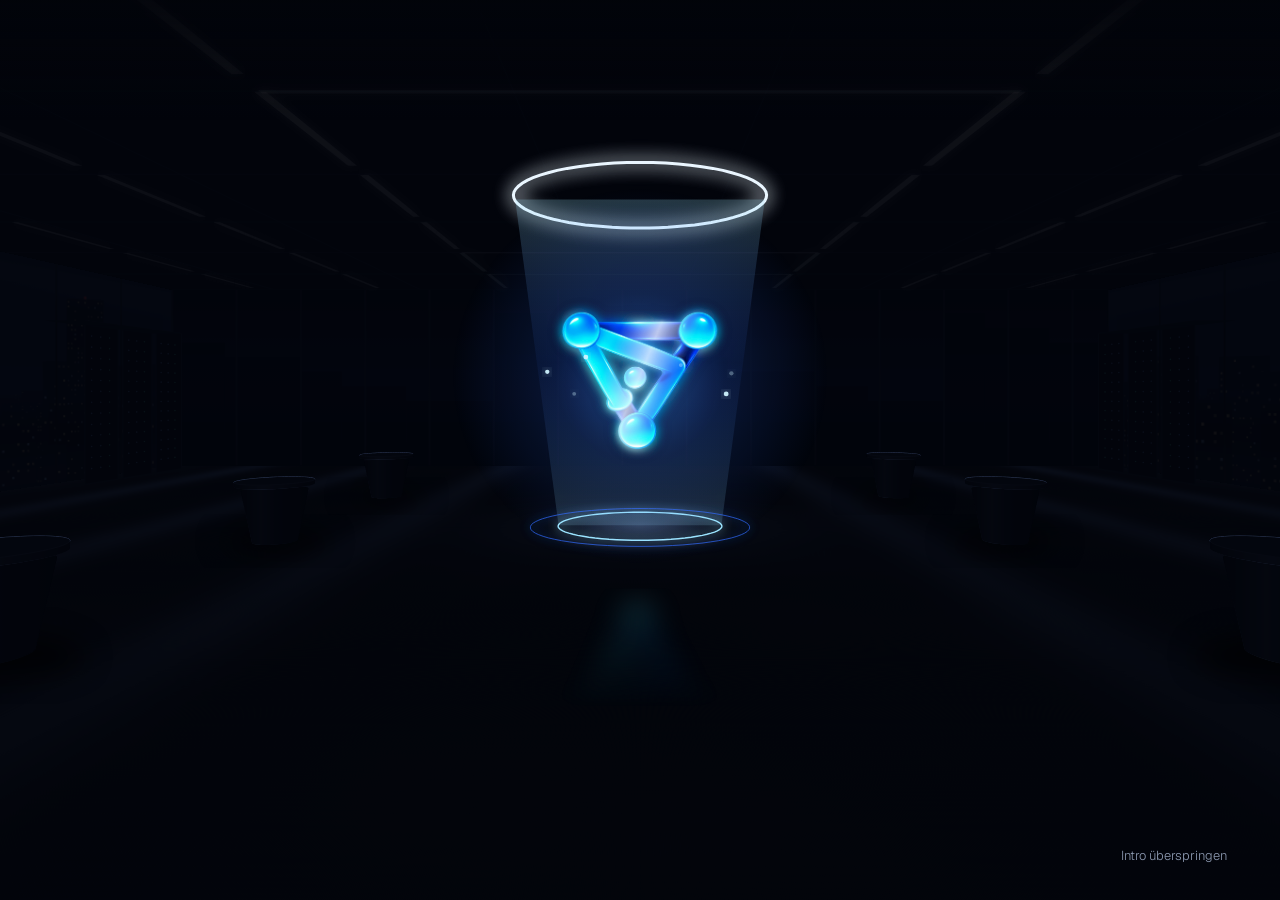
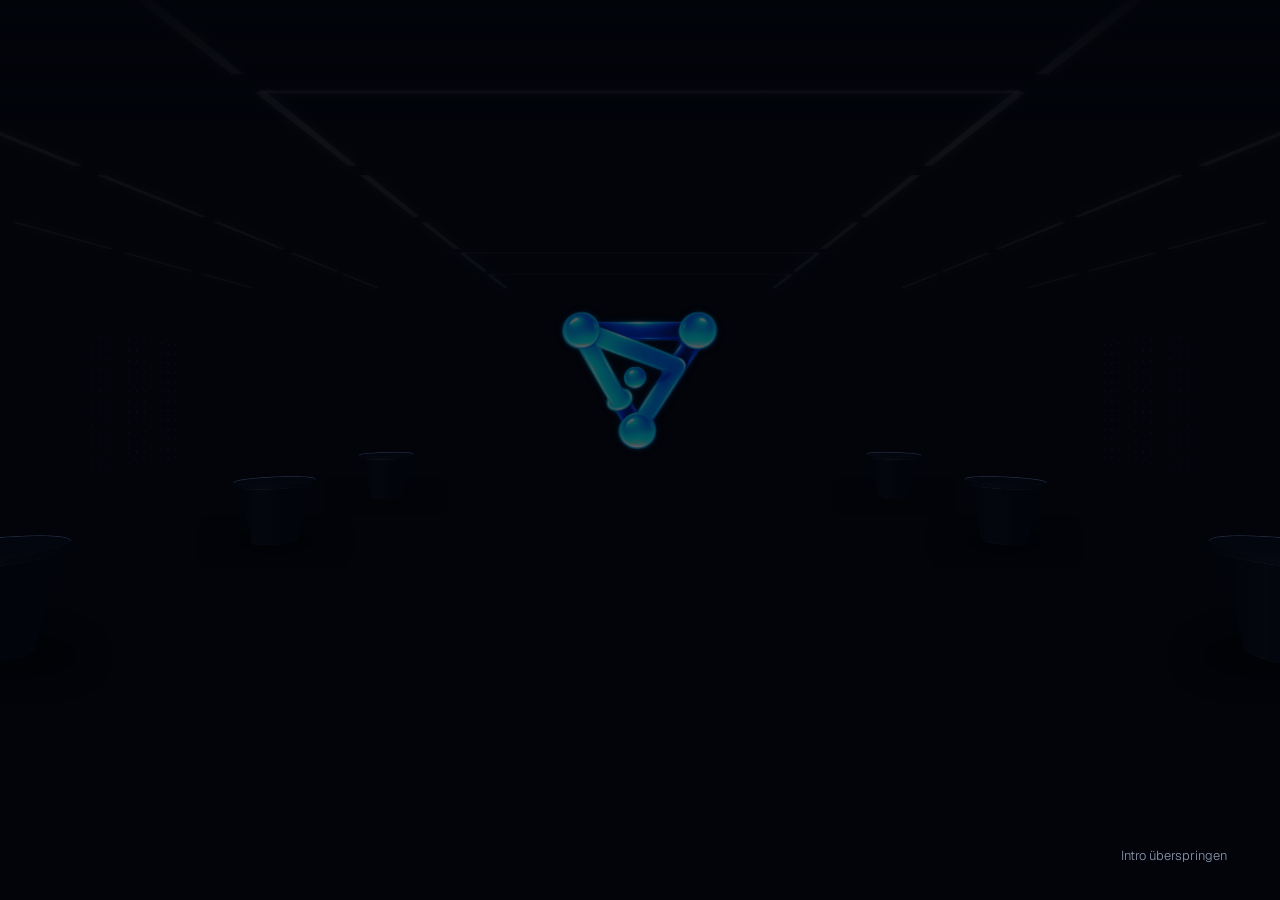
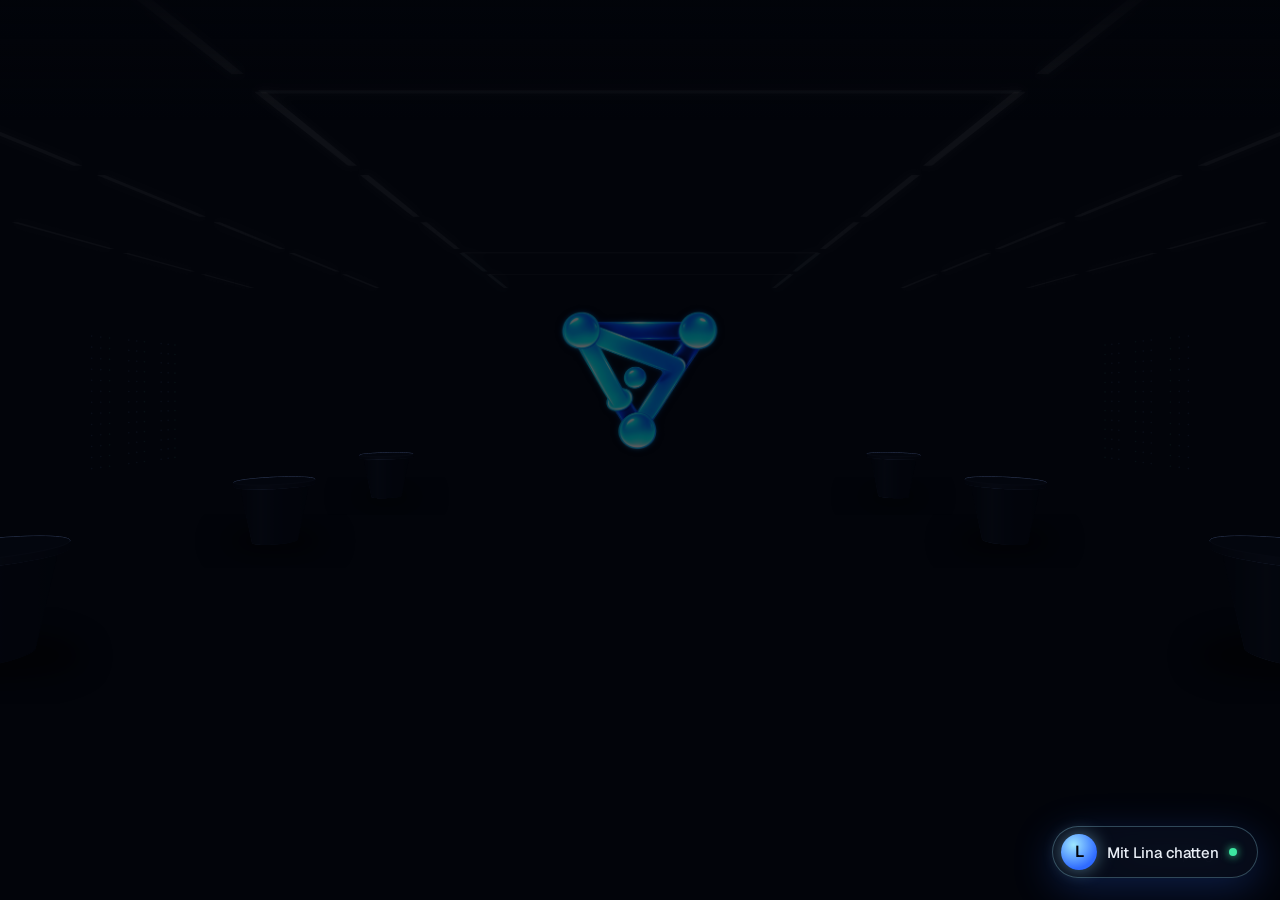
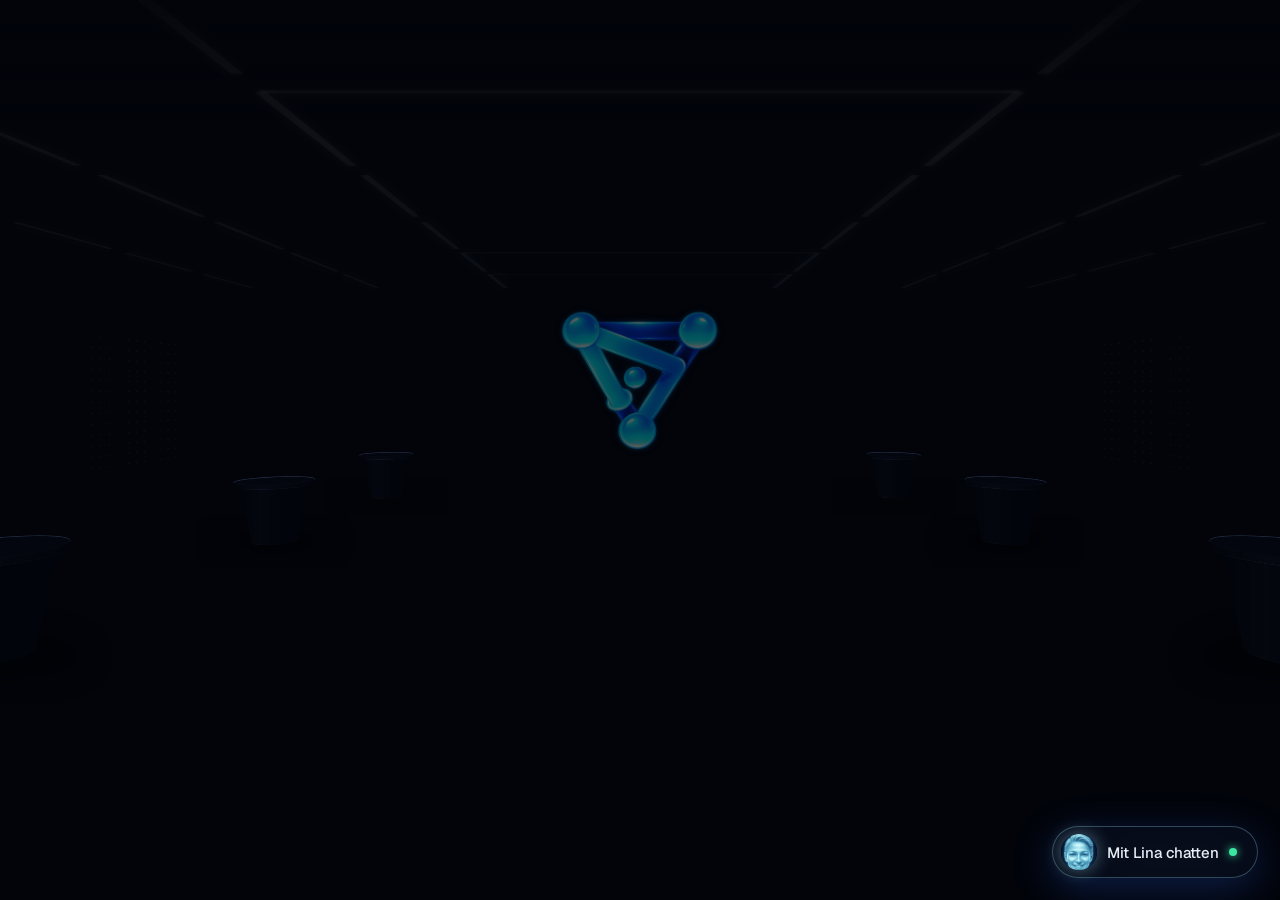
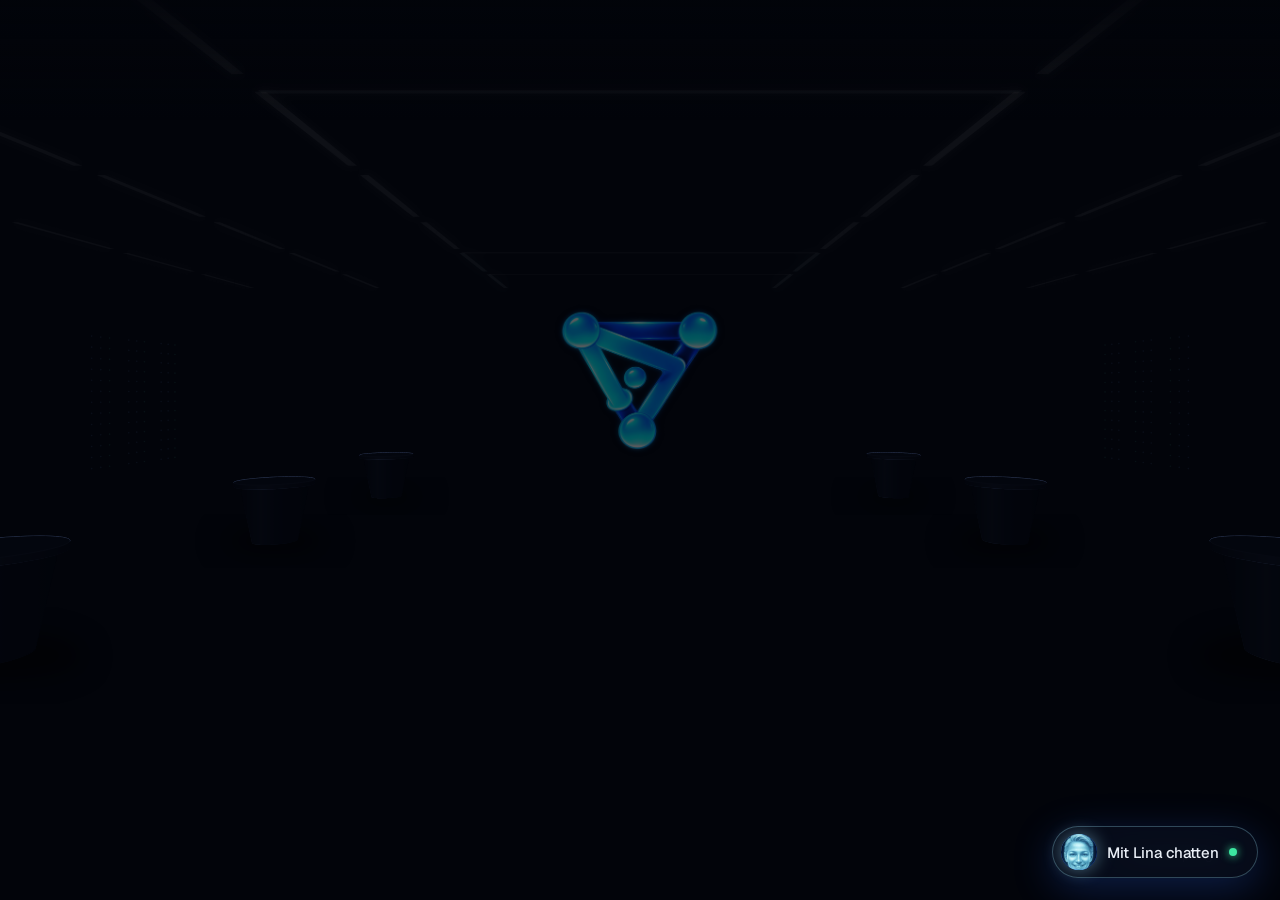
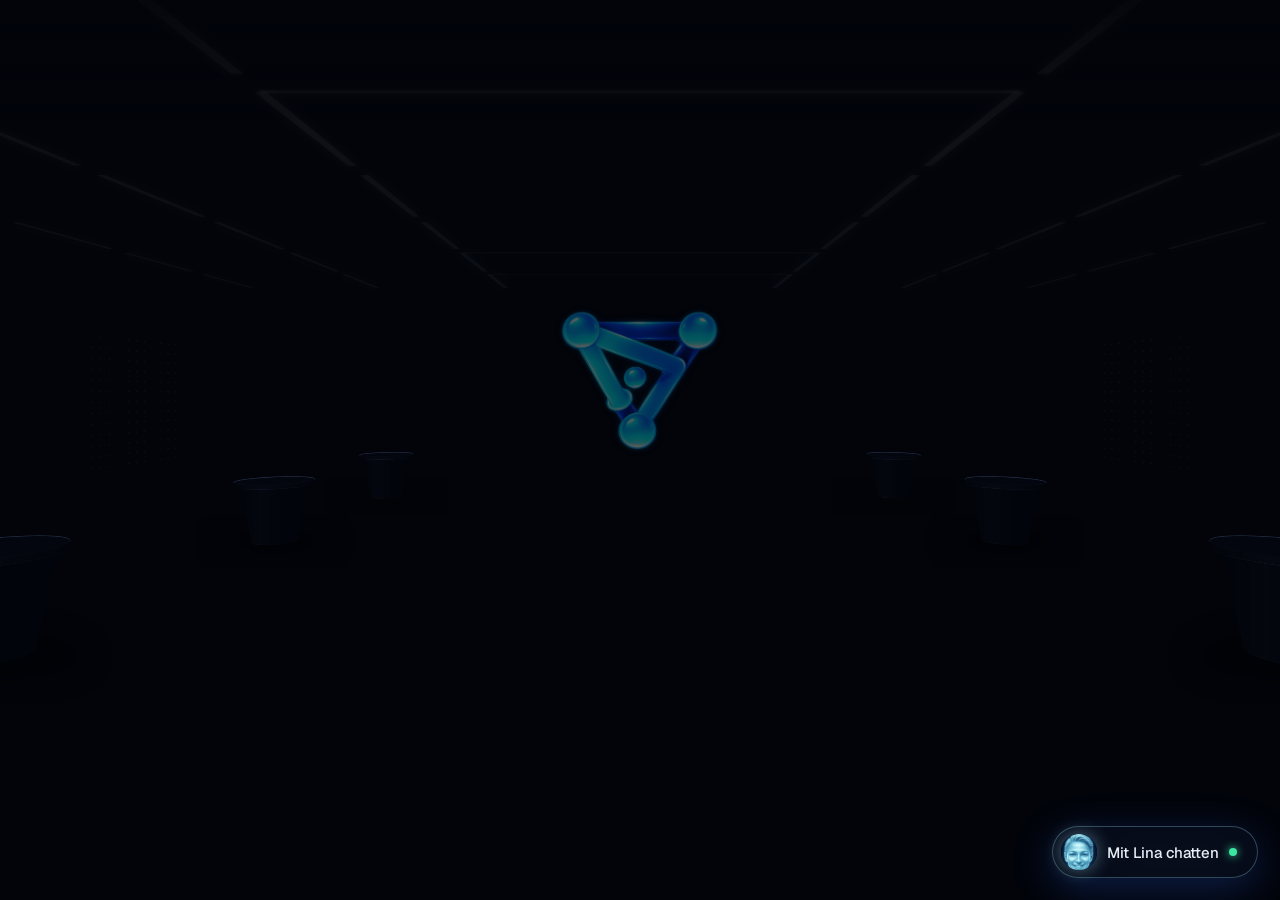
